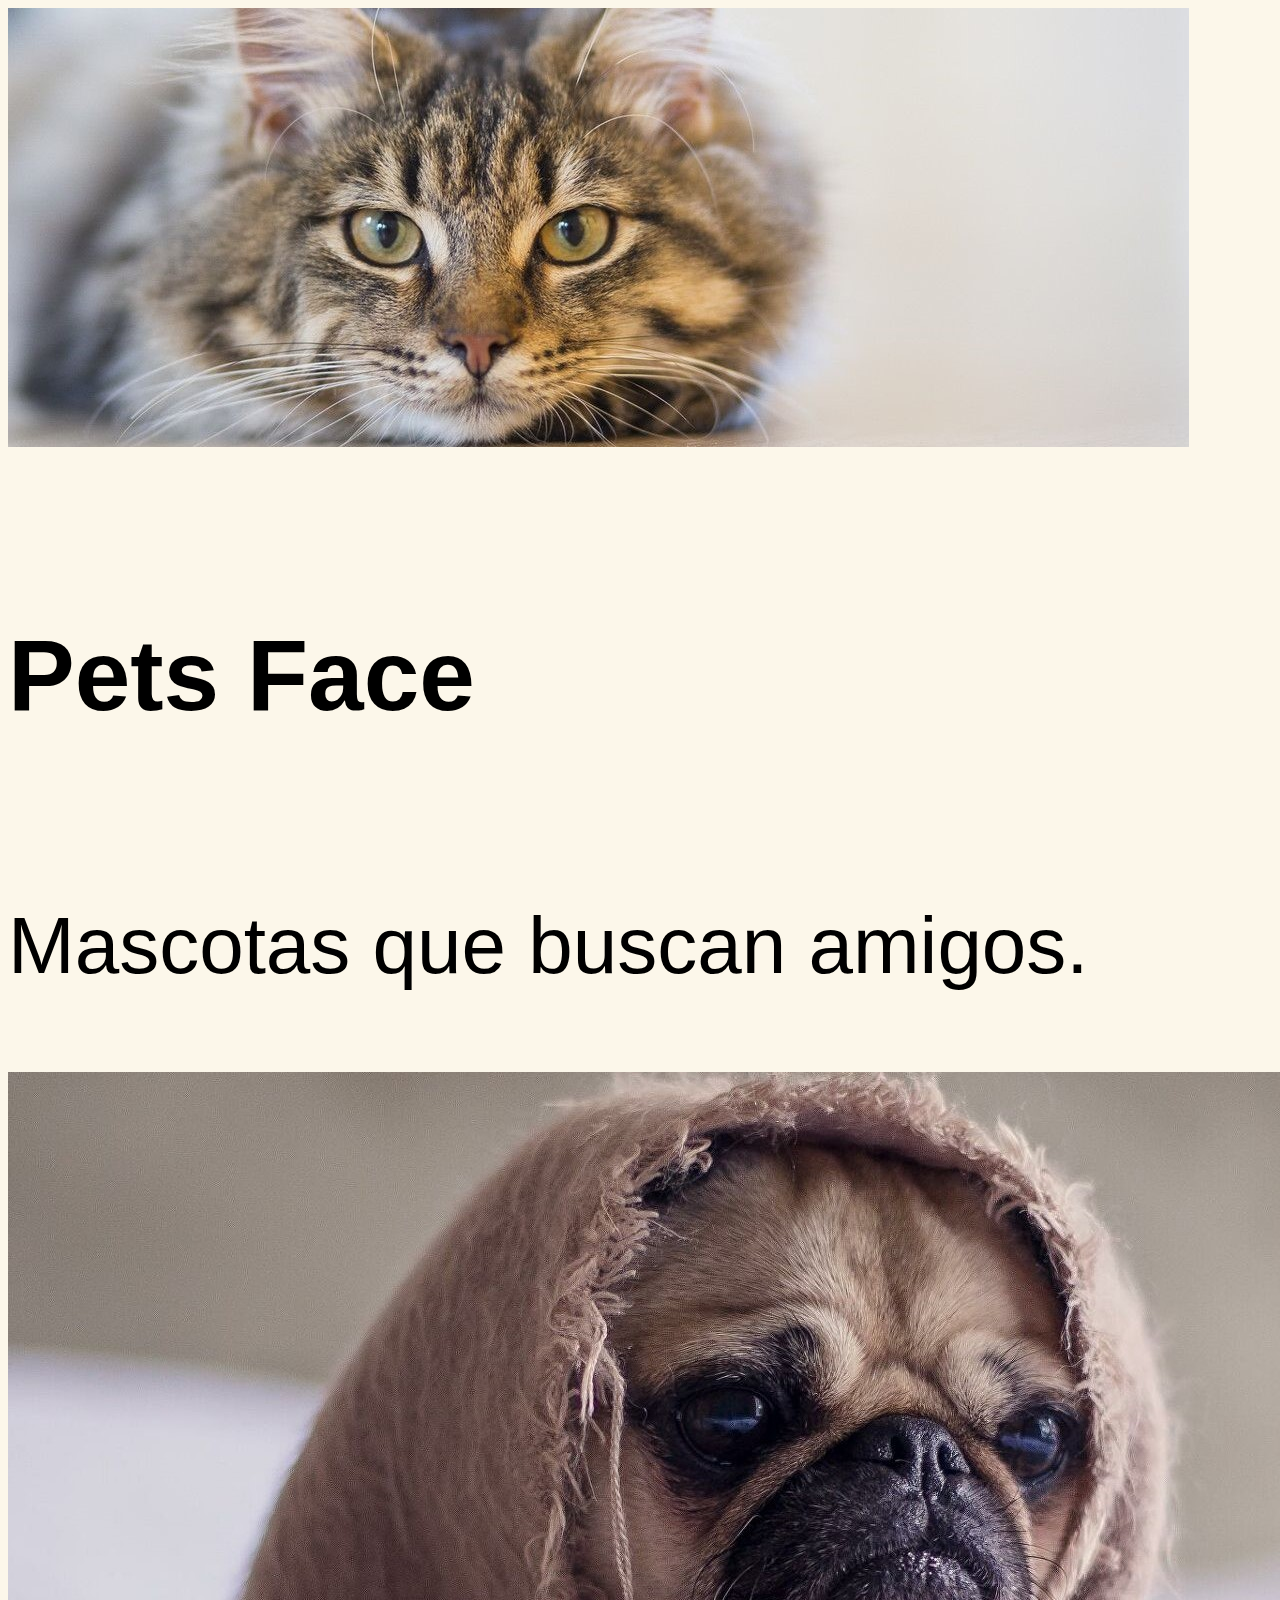
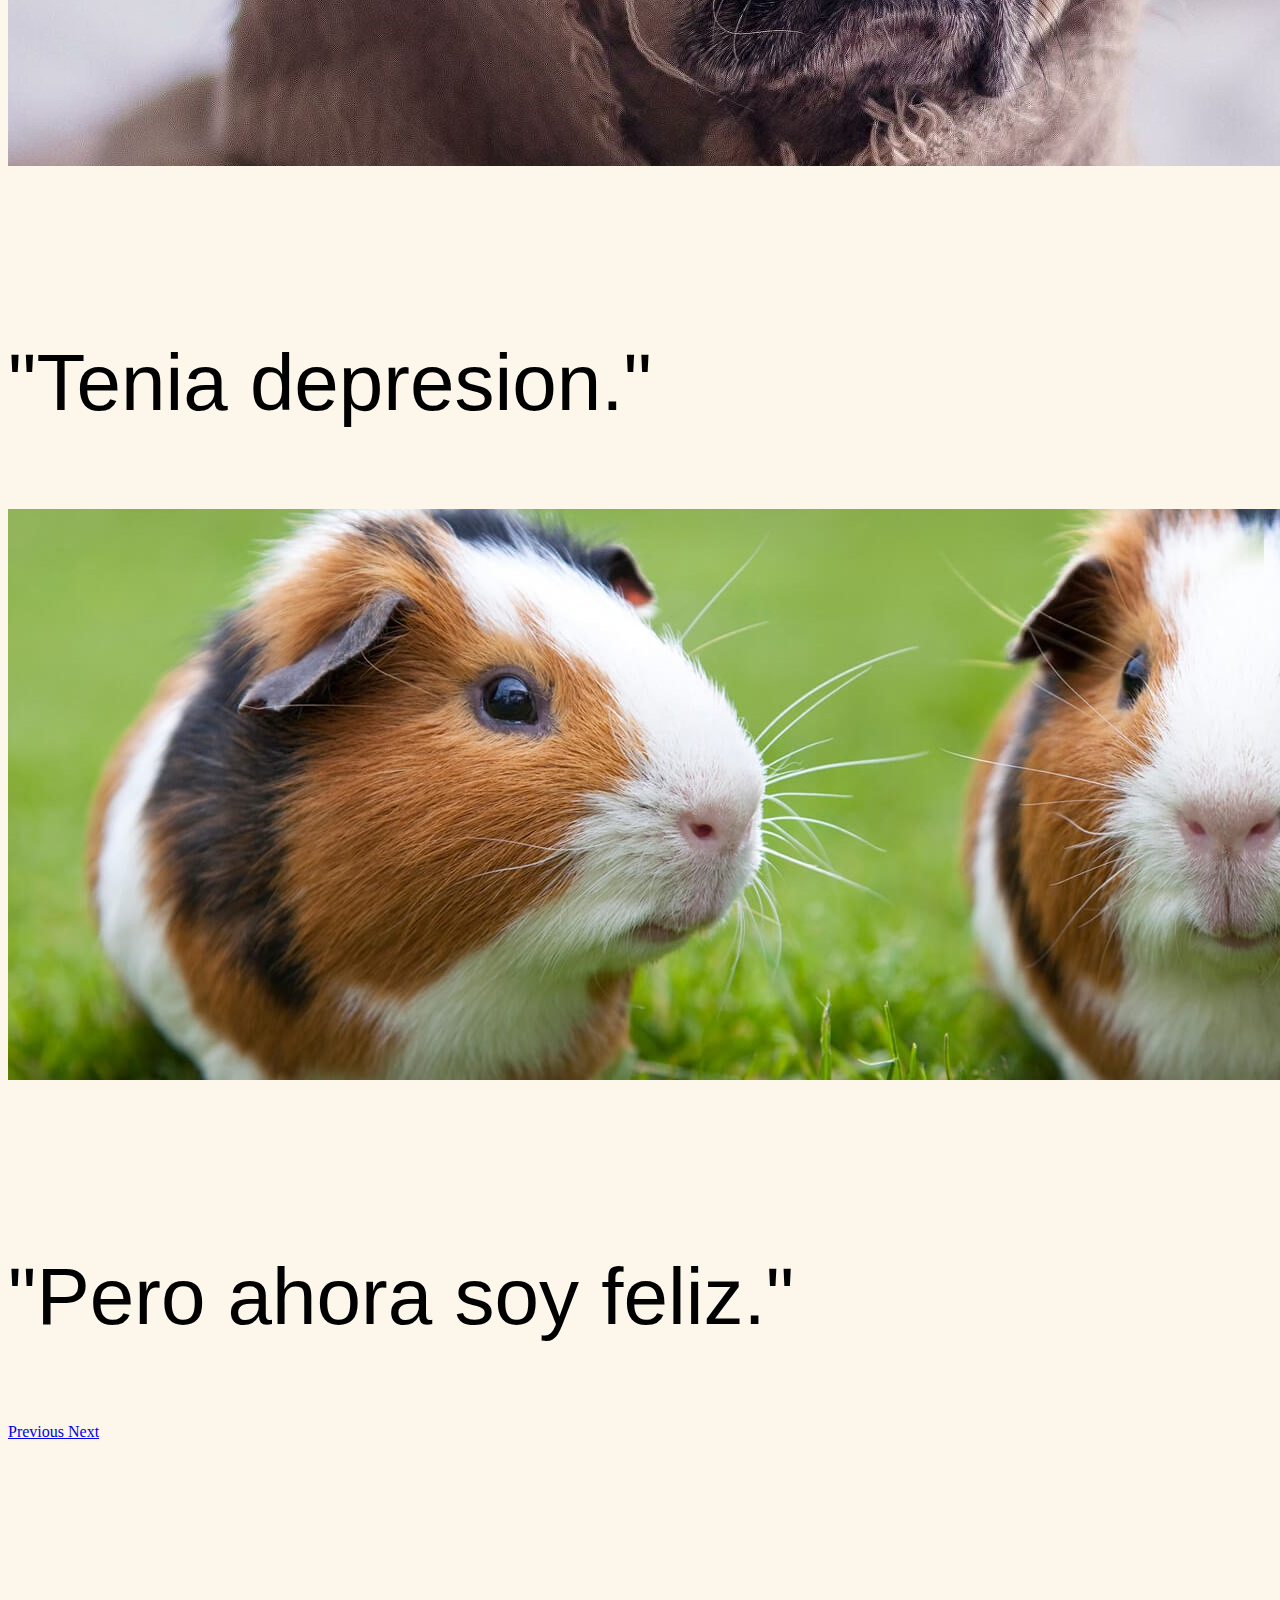
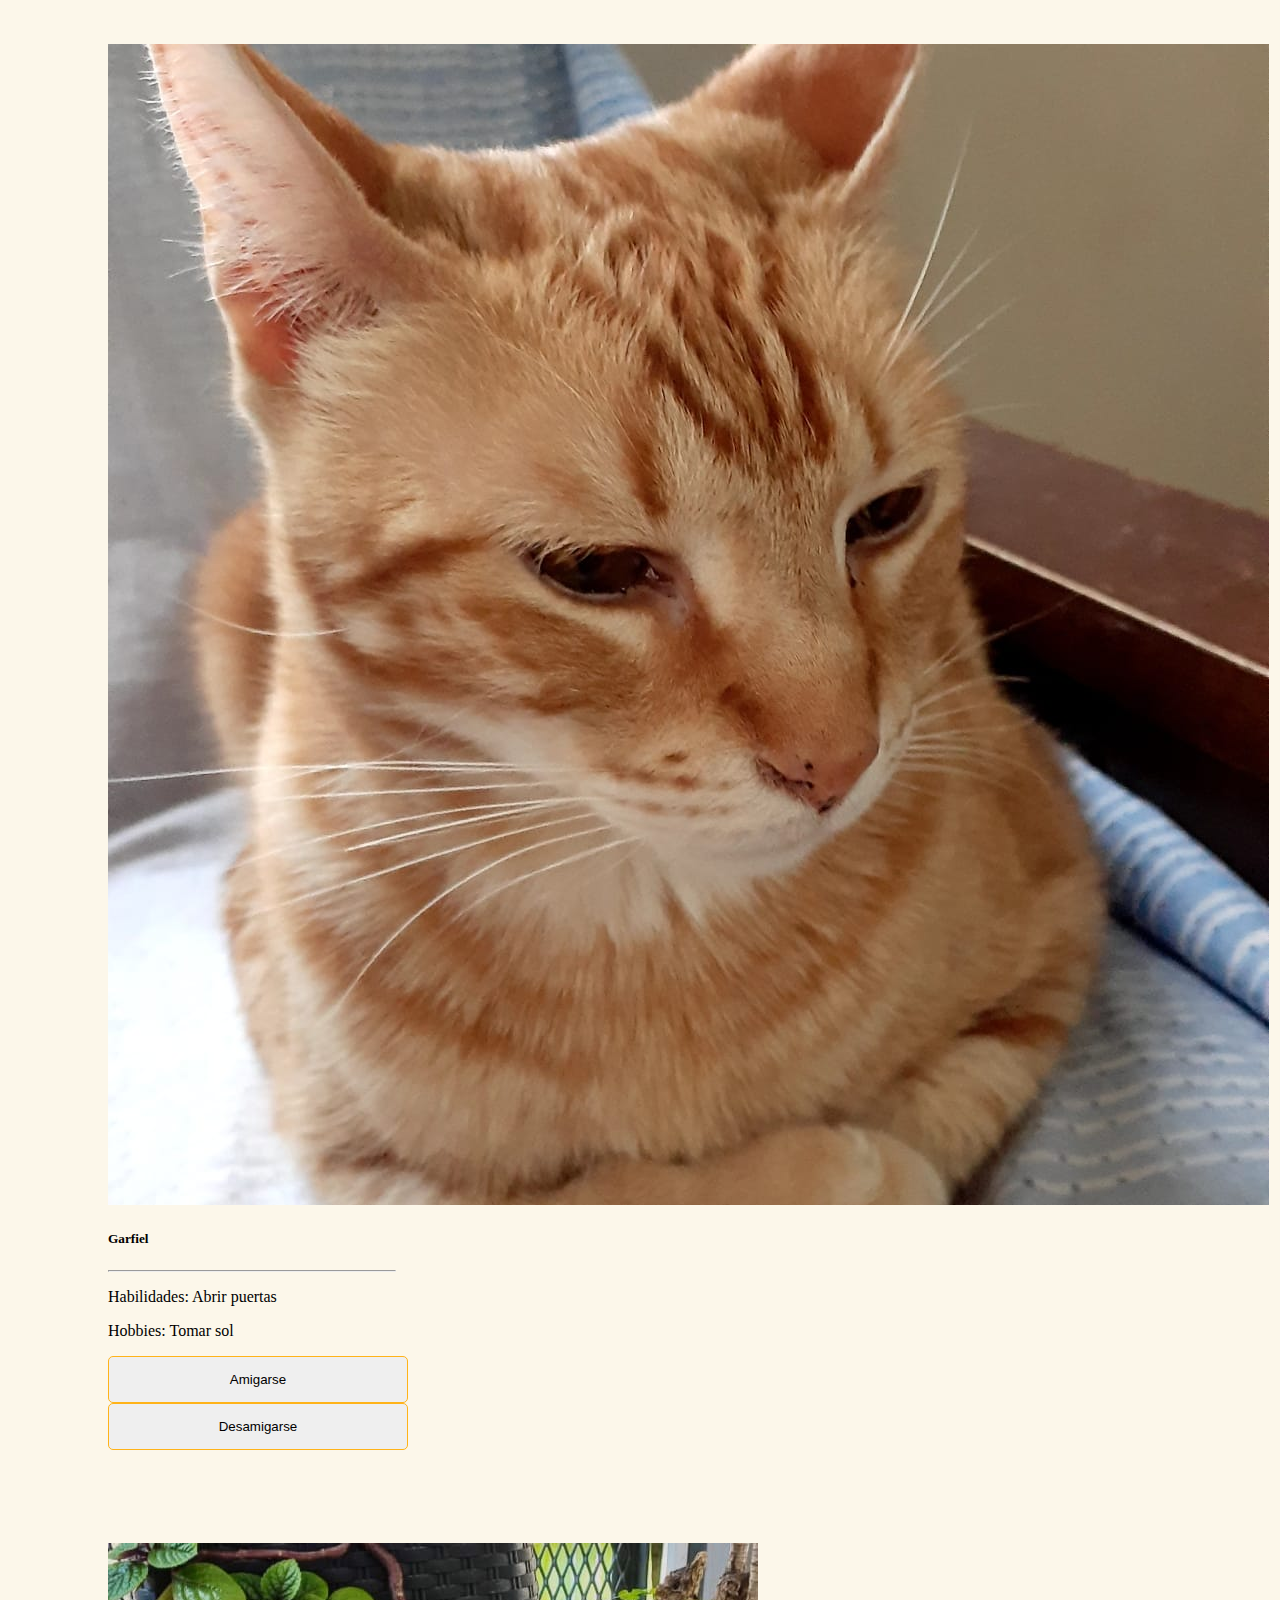
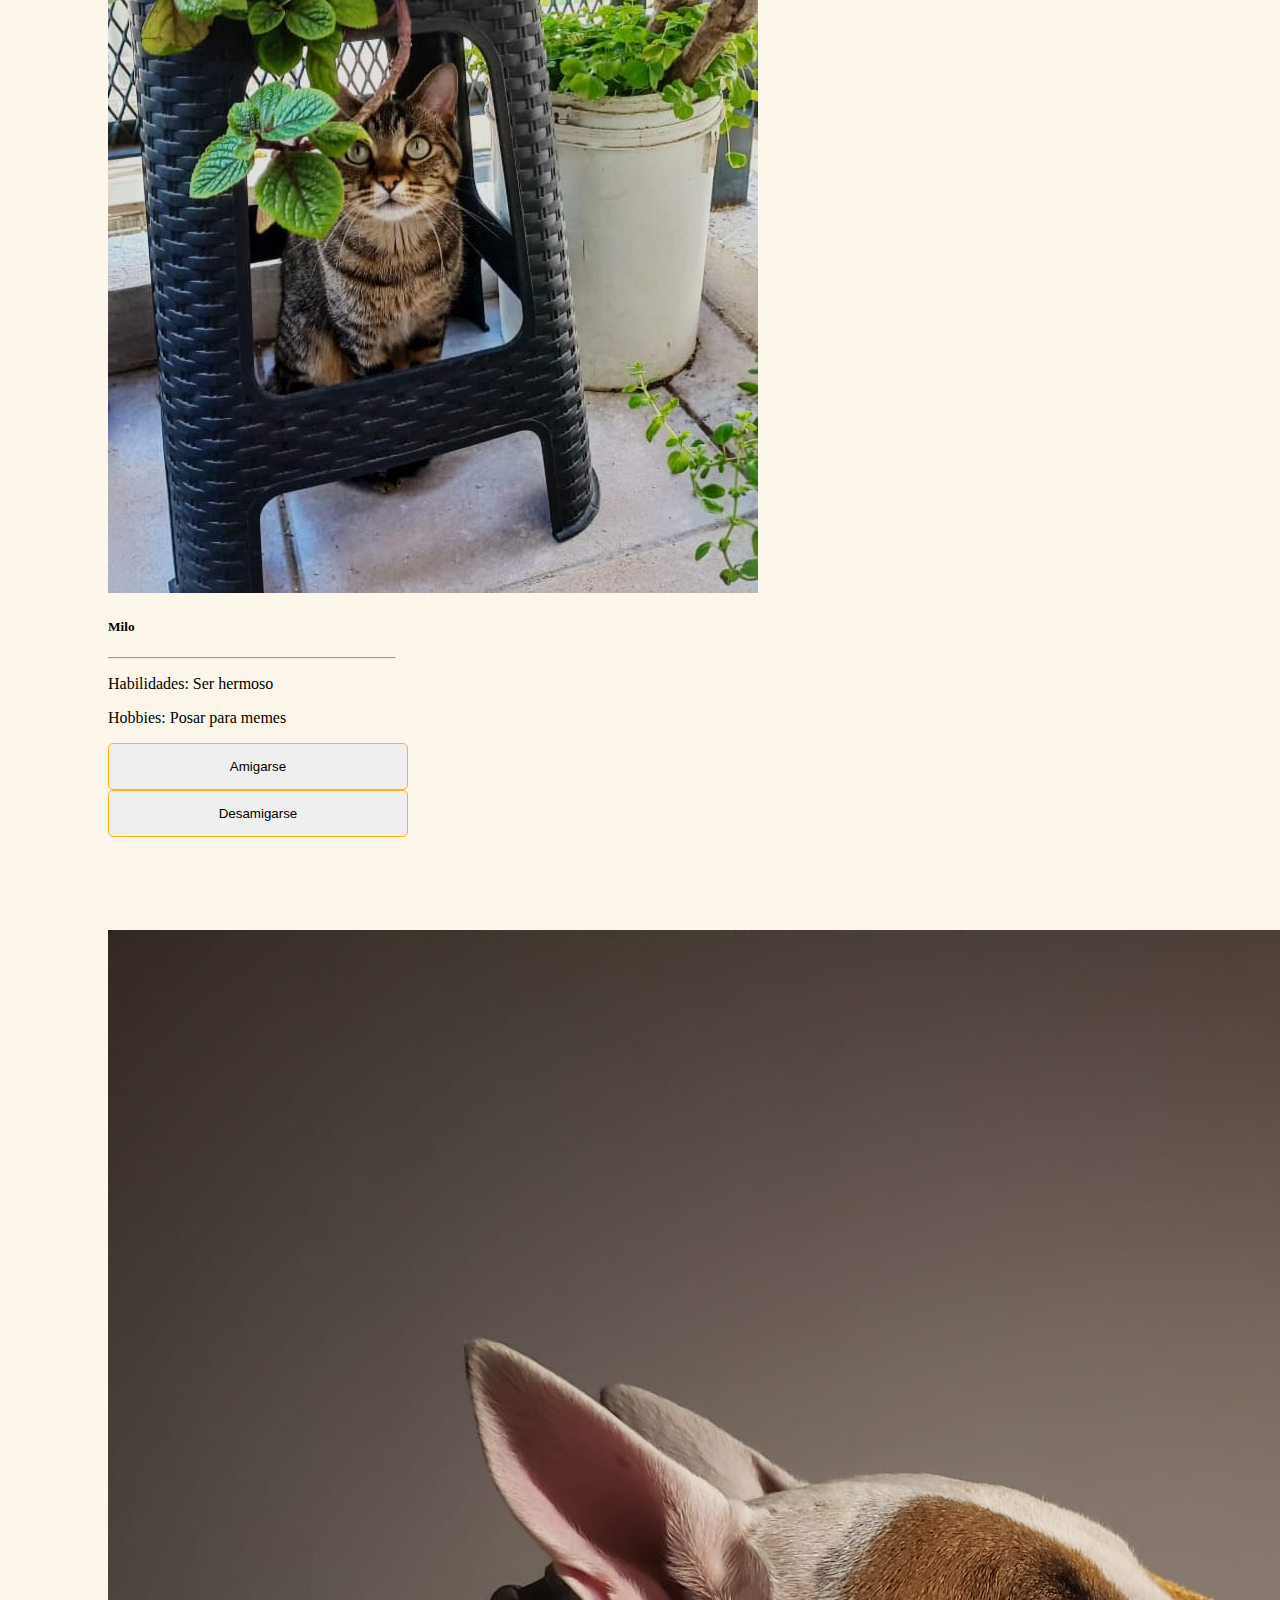
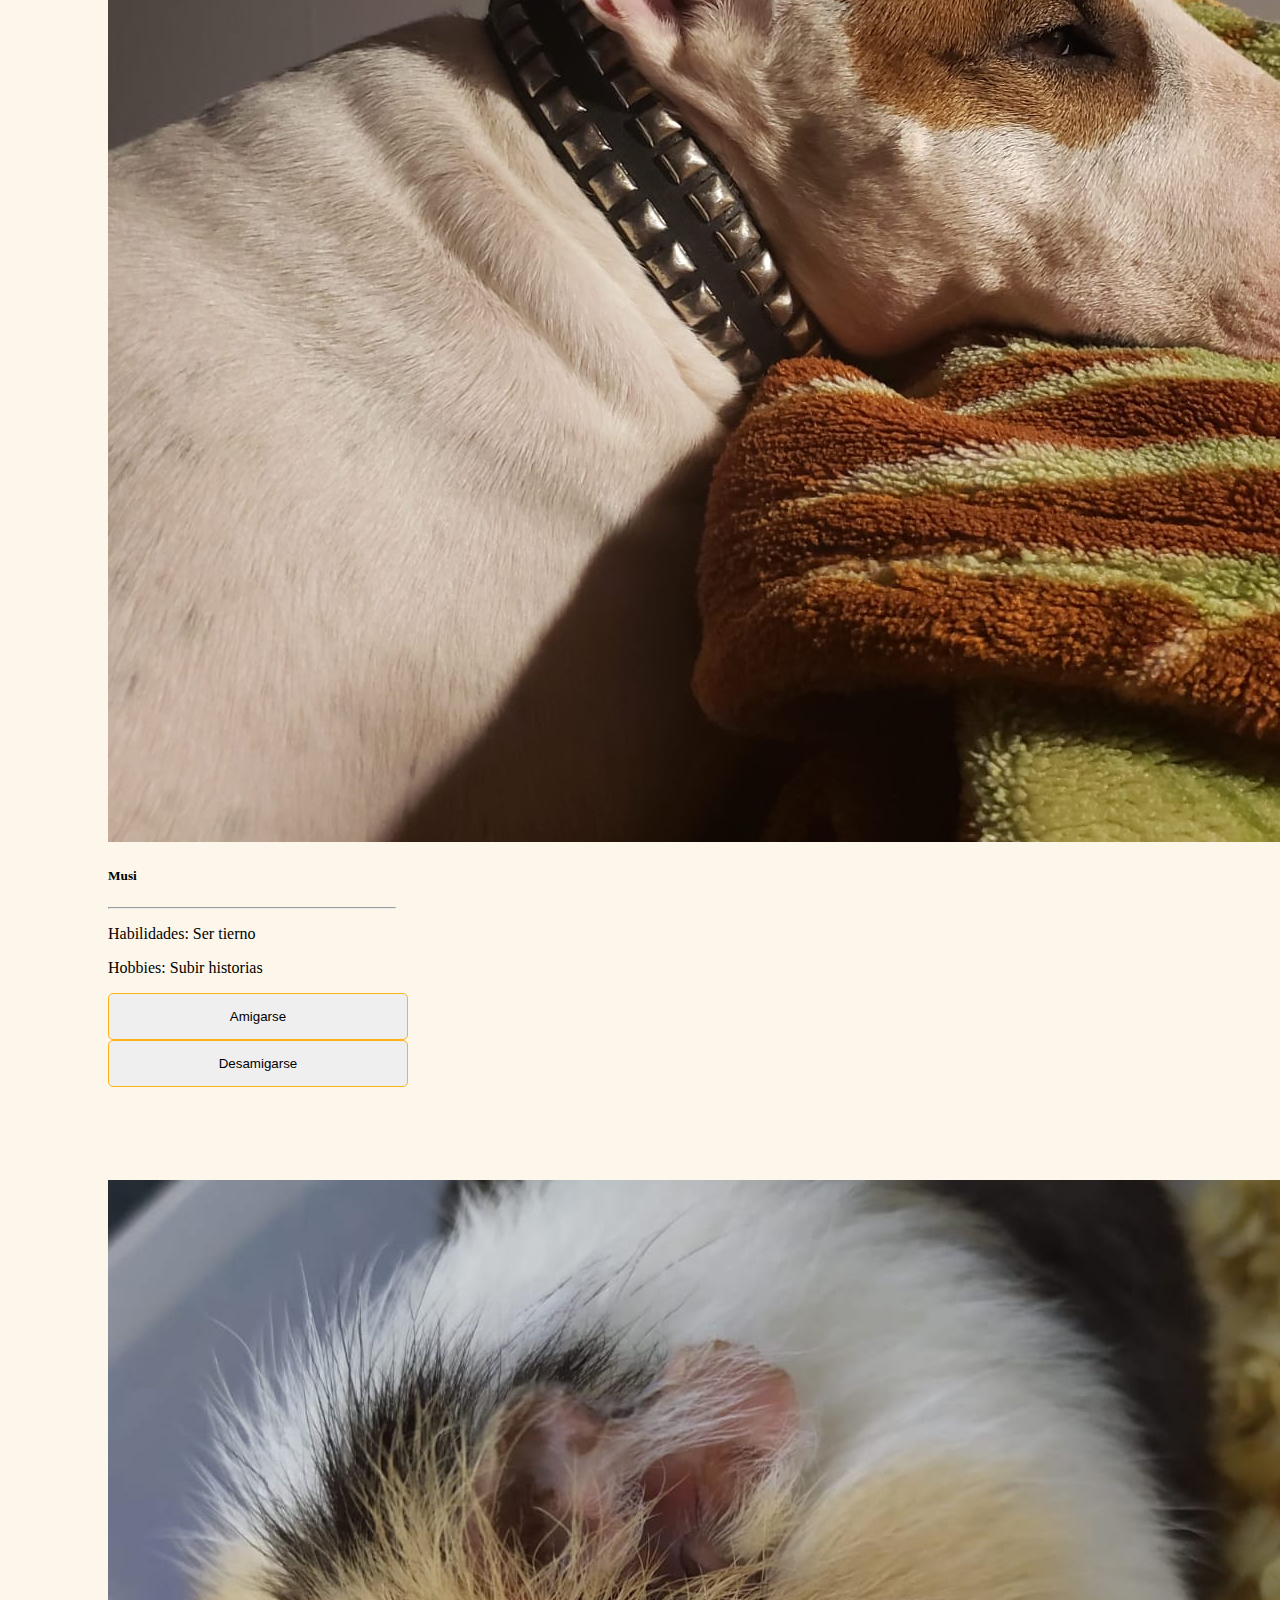
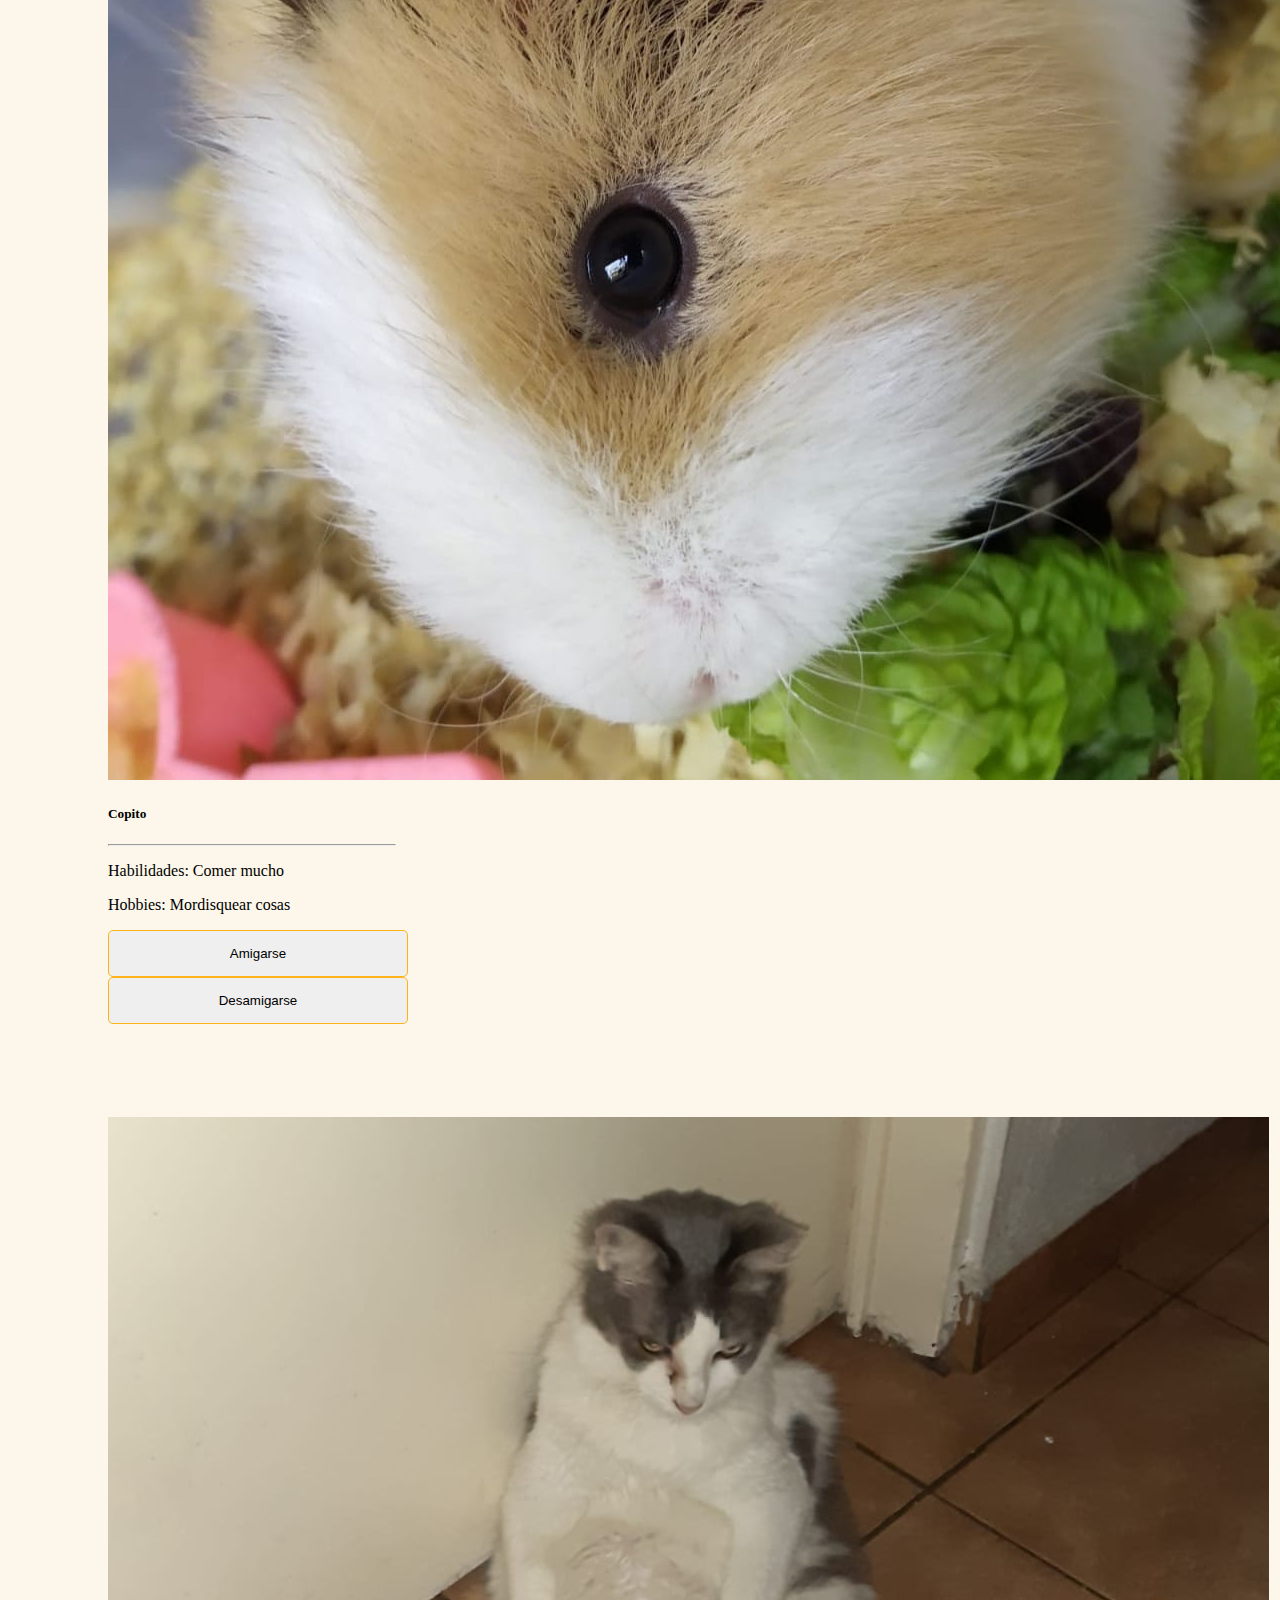
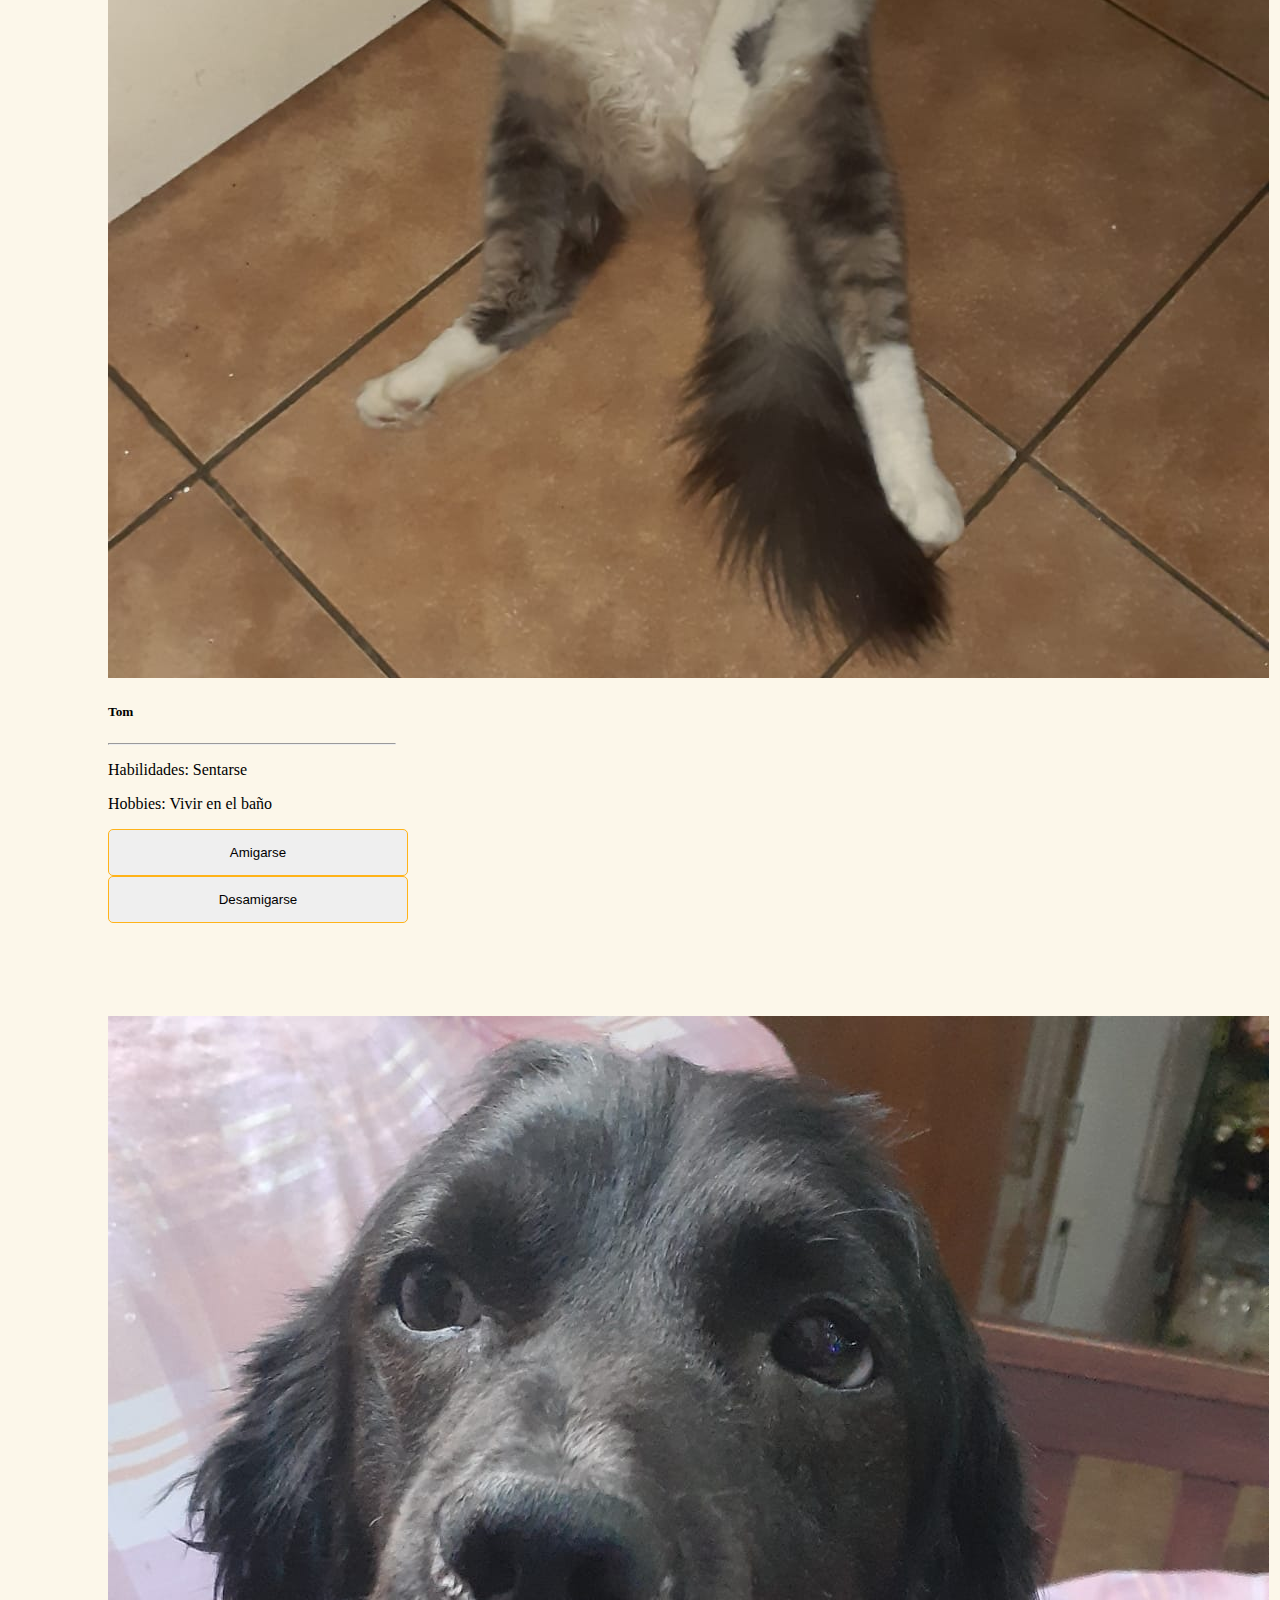
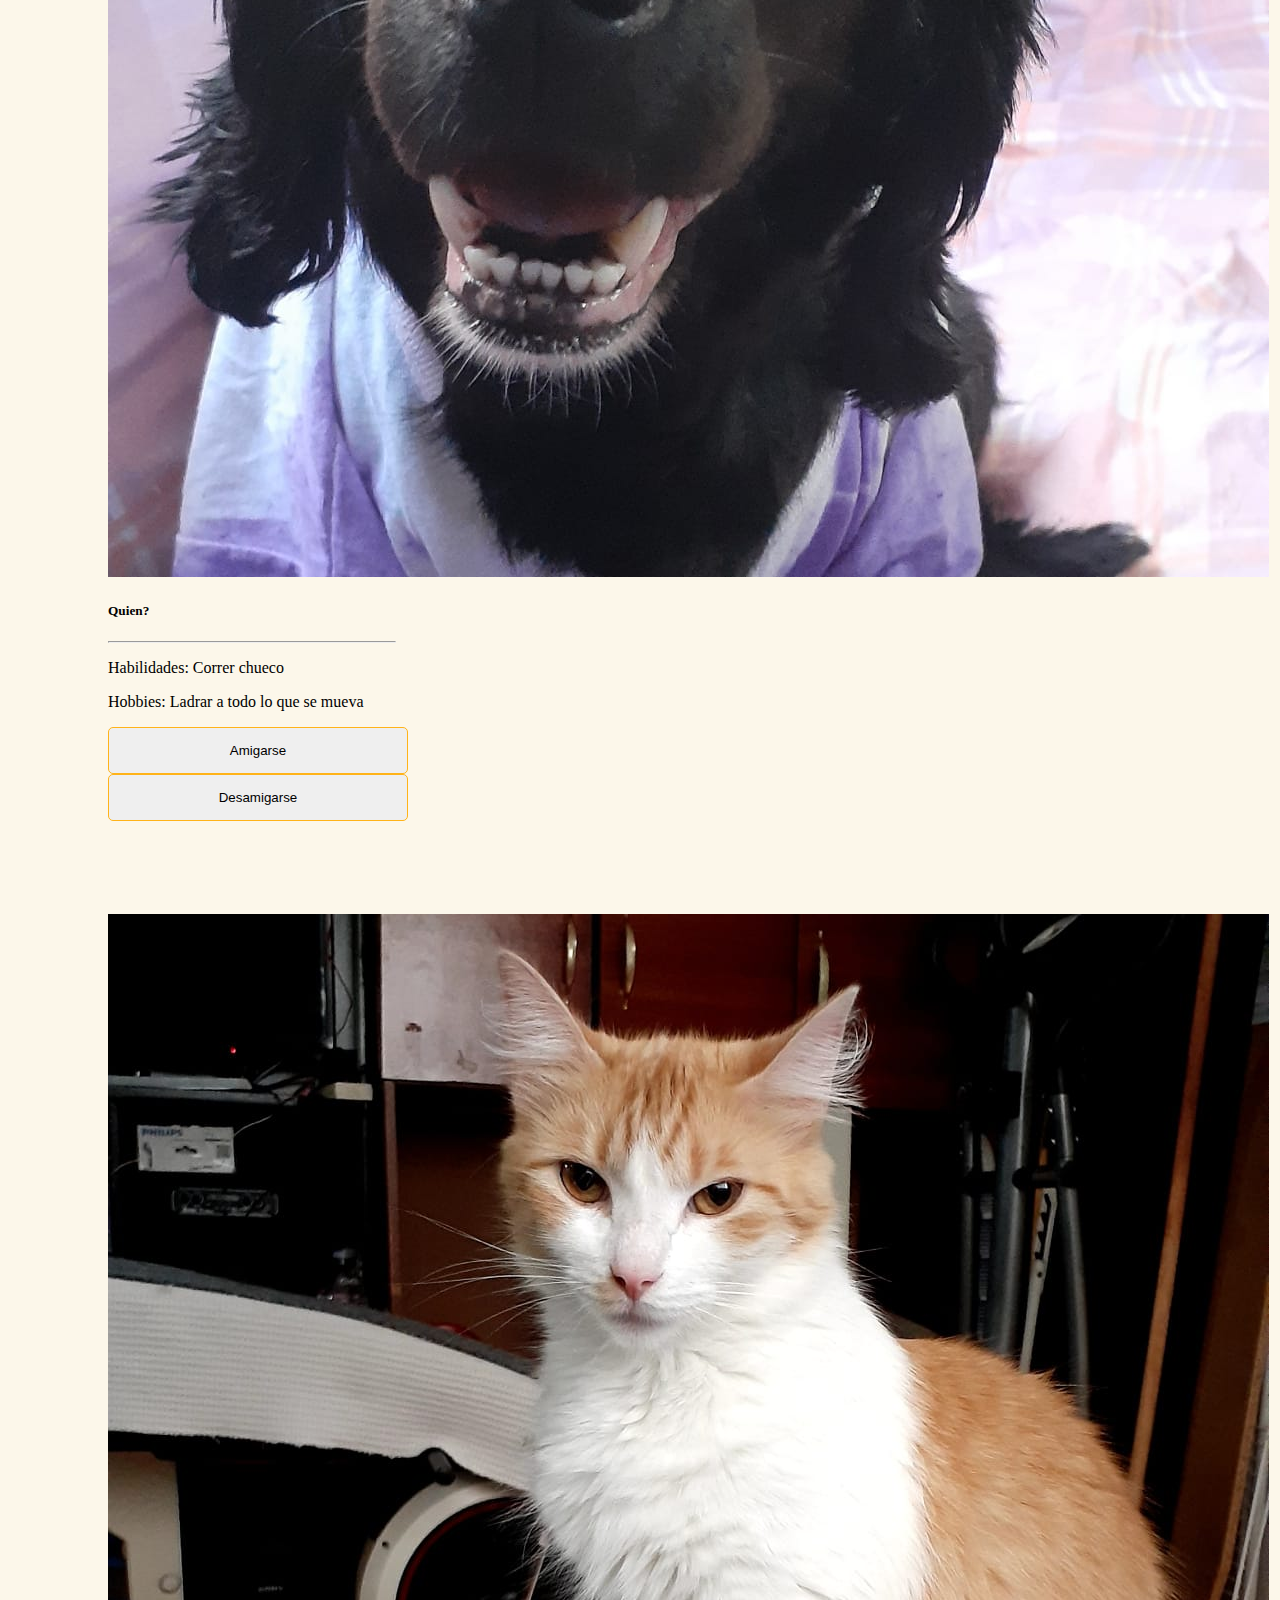
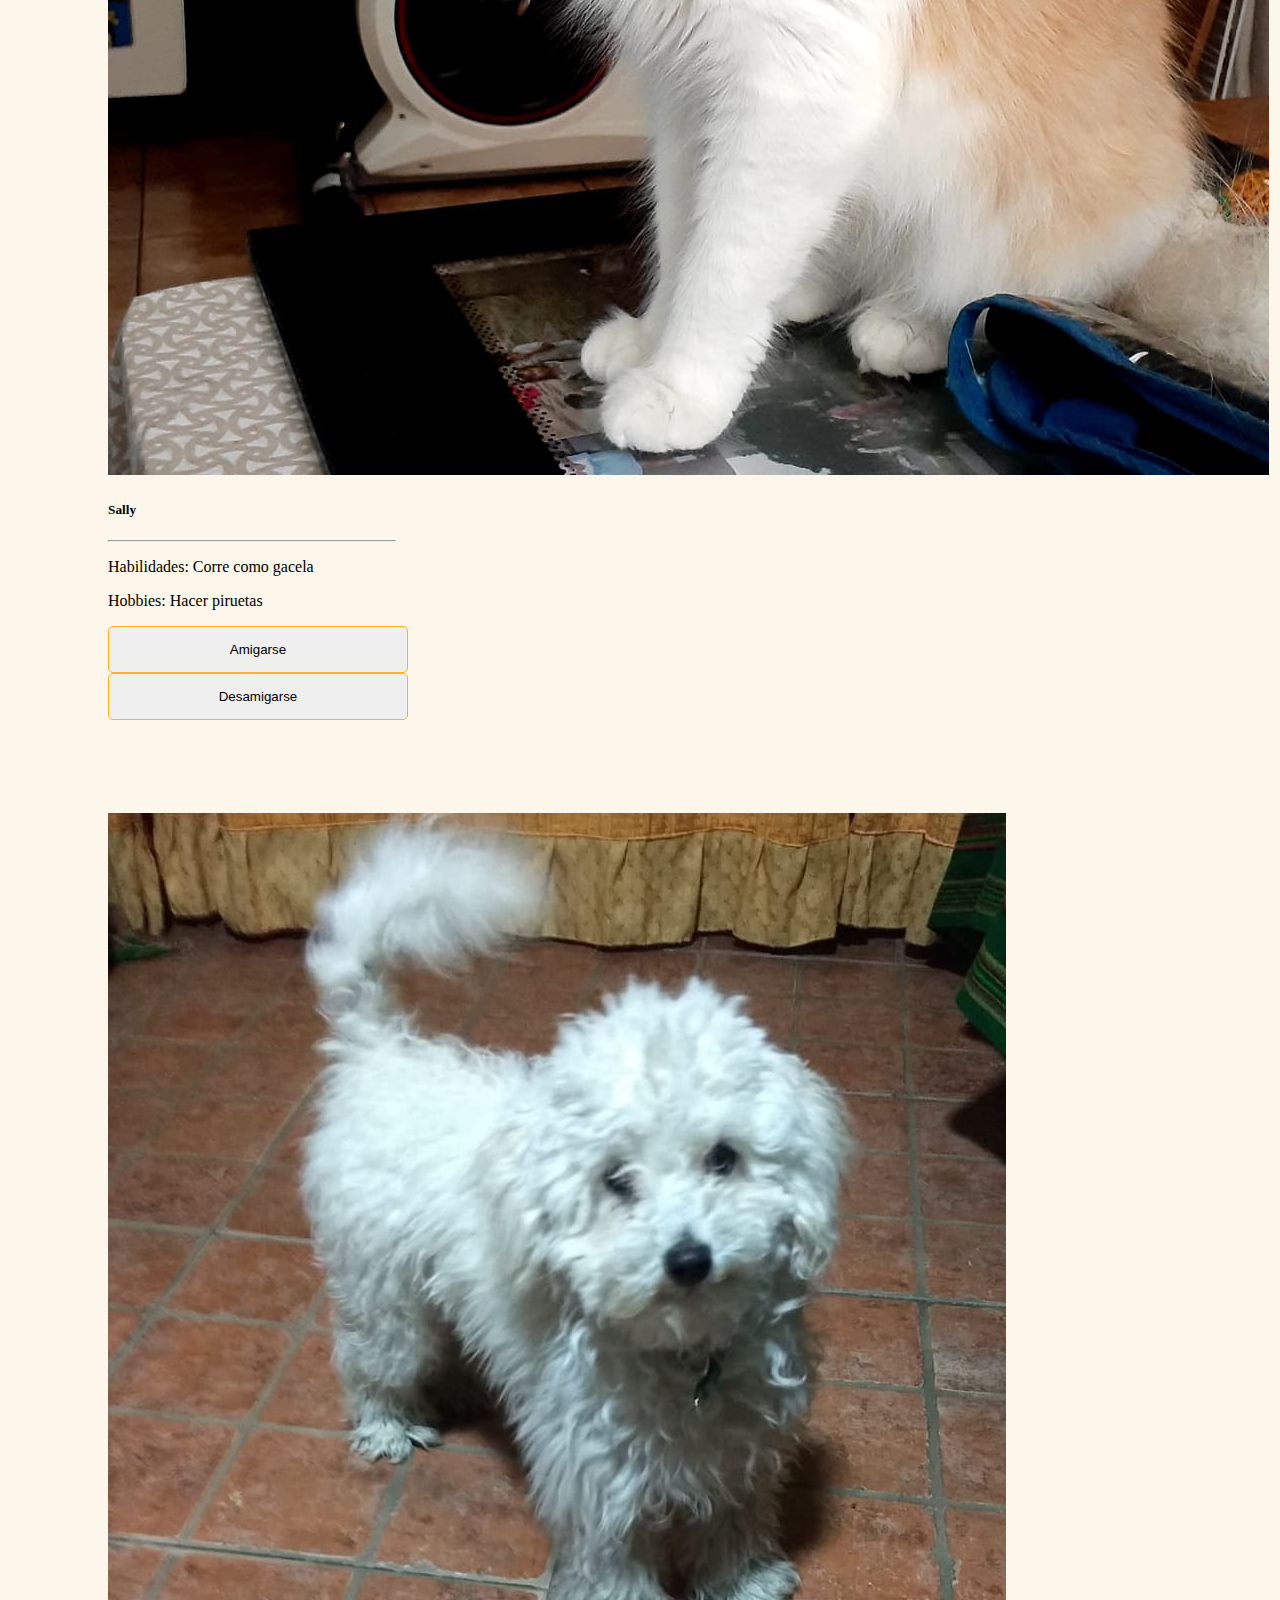
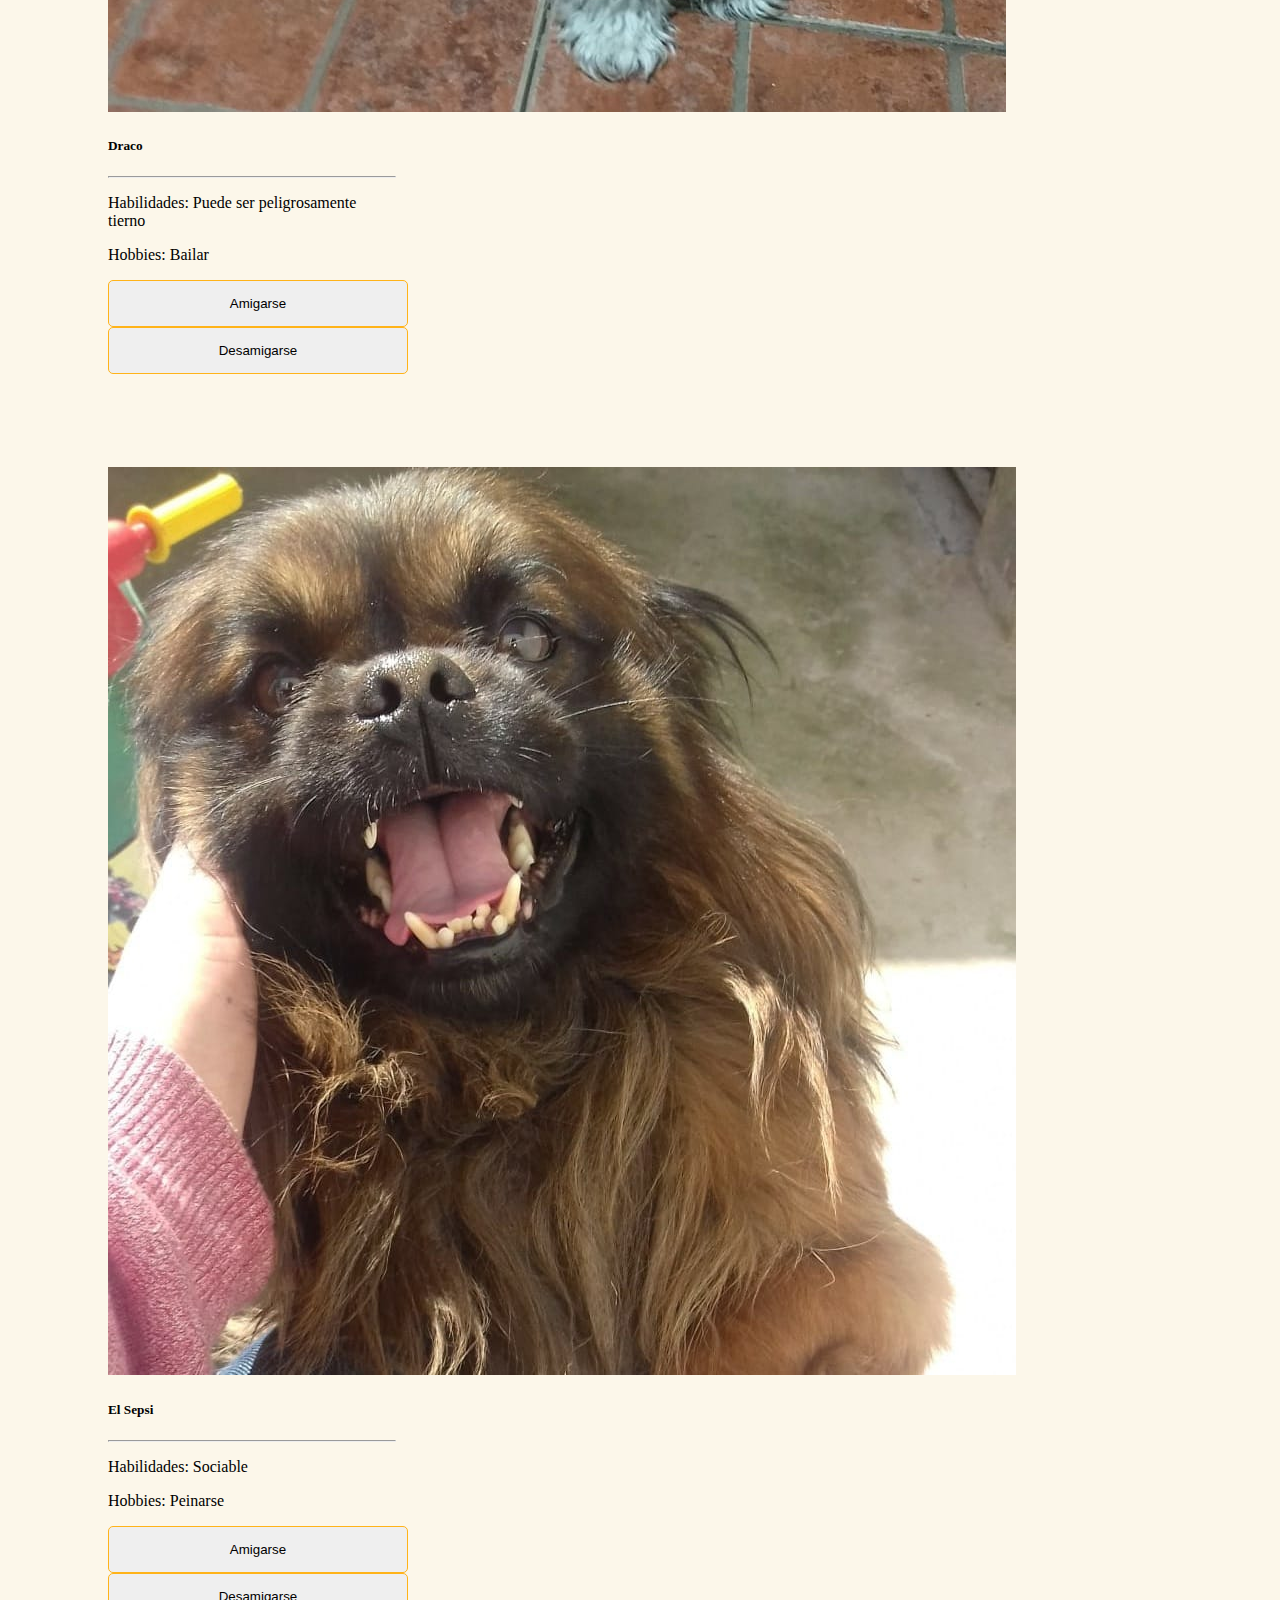
==== index.html @ 6ad955de "first commit" ====
<!DOCTYPE html>
<html>

<head>
  <meta charset="utf-8">
  <meta name="viewport" content="width=device-width">
  <title>PetsFace</title>
  <!-- <link rel="stylesheet" href="css\milligram.css"> -->
  <!-- Bootstrap -->
  <link rel="stylesheet" href="https://stackpath.bootstrapcdn.com/bootstrap/4.1.3/css/bootstrap.min.css" integrity="sha384-MCw98/SFnGE8fJT3GXwEOngsV7Zt27NXFoaoApmYm81iuXoPkFOJwJ8ERdknLPMO" crossorigin="anonymous">
  <!-- Stylesheets -->
	<link rel="stylesheet" href="./css/estilos.css">
  <!-- Font Awesome -->
  <link rel="stylesheet" href="https://use.fontawesome.com/releases/v5.15.3/css/all.css" integrity="sha384-SZXxX4whJ79/gErwcOYf+zWLeJdY/qpuqC4cAa9rOGUstPomtqpuNWT9wdPEn2fk" crossorigin="anonymous">  
</head>

<body>
  
  <header>
    <!-- NAVBAR  -->


  <!-- SLIDE DE FOTOS -->
</div>
<!-- carousel foto 1 -->
    <div id="carouselExampleControls" class="carousel slide" data-ride="carousel">
  <div class="carousel-inner">
    <div class="carousel-item active">
      <img class="d-block w-100" src="./imgs/gato_banner1.jpg" alt="First slide">
      <div class="carousel-caption d-none d-md-block">
        <h5 id="titulo-pagina">Pets Face</h5>
        <p class="banner">Mascotas que buscan amigos.</p>
      </div>
    </div>
    <!-- carousel foto 2 -->
    <div class="carousel-item">
      <img class="d-block w-100" src="./imgs/perro_banner1.jpg" alt="Second slide">
      <div class="carousel-caption d-none d-md-block">
        <h5 id="titulo-pagina"></h5>
        <p class="banner">"Tenia depresion."</p>
      </div>
    </div>
    <!-- carousel foto 3 -->
    <div class="carousel-item">
      <img class="d-block w-100" src="./imgs/cobayo_banner1.jpg" alt="Third slide">
      <div class="carousel-caption d-none d-md-block">
        <h5 id="titulo-pagina"></h5>
        <p class="banner">"Pero ahora soy feliz."</p>
      </div>
    </div>
  </div>
  <a class="carousel-control-prev" href="#carouselExampleControls" role="button" data-slide="prev">
    <span class="carousel-control-prev-icon" aria-hidden="true"></span>
    <span class="sr-only">Previous</span>
  </a>
  <a class="carousel-control-next" href="#carouselExampleControls" role="button" data-slide="next">
    <span class="carousel-control-next-icon" aria-hidden="true"></span>
    <span class="sr-only">Next</span>
  </a>
</div>
  </header>


<!-- SECCION AMIGOS -->

  <main> 
    <div class="container">
      <div id="notificacion"></div>
    </div> 
    <div class="row" id="contenidoGenerado">
    </div>
  </main>


<!-- FOOTER  -->

  <footer class="white-section" id="footer">
    <div class="container-fluid">
      <i class="social-icon fab fa-facebook-f"></i>
      <i class="social-icon fab fa-twitter"></i>
      <i class="social-icon fab fa-instagram"></i>
      <i class="social-icon fas fa-envelope"></i>
      <p>PetsFace by Flor, Alicia, Jannet, Mara, Romina, Flor V. y Johana</p> <hr>
      <p>Todos los derechos reservados</p>
    </div>
  </footer>


  <!-- SCRIPTS JS -->
	<script src="js\jquery-3.5.1.js"></script> -->
	<script src="https://code.jquery.com/jquery-3.3.1.slim.min.js" integrity="sha384-q8i/X+965DzO0rT7abK41JStQIAqVgRVzpbzo5smXKp4YfRvH+8abtTE1Pi6jizo" crossorigin="anonymous"></script>
	<script src="https://cdnjs.cloudflare.com/ajax/libs/popper.js/1.14.3/umd/popper.min.js" integrity="sha384-ZMP7rVo3mIykV+2+9J3UJ46jBk0WLaUAdn689aCwoqbBJiSnjAK/l8WvCWPIPm49" crossorigin="anonymous"></script>
	<script src="https://stackpath.bootstrapcdn.com/bootstrap/4.1.3/js/bootstrap.min.js" integrity="sha384-ChfqqxuZUCnJSK3+MXmPNIyE6ZbWh2IMqE241rYiqJxyMiZ6OW/JmZQ5stwEULTy" crossorigin="anonymous"></script>
	<script src="js\data.js"></script>
	<script src="js\main.js"></script>
  
</body>

</html>
---- css/estilos.css ----
/* NUESTROS ESTILOS */
body {
	background-color: #f8edd177 ;
}

/* seccion navbar */



/* seccion carousel */

.carousel {
	margin-bottom: 100px;
}

.carousel-caption .banner {
	font-family: "Dosis", sans-serif;
	font-size: 80px;
	word-spacing: 500%;
}

.carousel-caption #titulo-pagina {
	font-family: "Anton", sans-serif;
	font-weight: 200px;
	font-size: 100px;
	word-spacing: 500%;
}


/* seccion main */
main {
	padding-top: 50px;
}

main>#contenidoGenerado {
	padding-left: 100px;
	padding-right: 100px;
	justify-content: center;
}

main .card-deck {
	padding-bottom: 40px;
}

main .card-deck {
	margin: 5% 0%;
}

main .card-deck .div-boton-comprar {
	padding-left: 50%;
}

main .card-deck .rating {
	padding-left: 0%;
}

@media (max-width: 700px) {
	.card-body {
		padding: 0 1rem 1rem 1rem;
	}

	.card-top {
		padding: 0.7rem 1rem;
	}

	#titulo-pagina {
		display: inline;
		font-family: "Anton", sans-serif;
		font-weight: 50px;
		font-size: 30px;
		word-spacing: 500%;
	}

	.banner {
		font-family: "Dosis", sans-serif;
		font-size: 30px;
		word-spacing: 500%;
	}
}



/* seccion footer */

#footer {
  text-align: center;
  padding: 100px; }
  #footer .social-icon {
    margin: 20px 10px; }
  #footer p {
    color: #8f8f8f; }

/* Fondo del ingreso */


/* Formmulario de ingreso*/
#form {
    display: flex;
    justify-content: center;
    margin: 5% auto;
    width: 500px;
    height: auto;
    background-color: #ffe194;
    padding: 35px;
    color: rgba(3, 3, 3, 0.788);
    font-family: 'Alegreya Sans', sans-serif;
    border-radius: 10px;  
	
}
input, button {
    padding: 15px;
    border-radius: 5px;
    outline: 5px;
    border: solid 1px #ffb319 ;
    width: 300px;
    
}

.btn-green{
    color: #faedf3;
    background-color:  #ffb319;
}
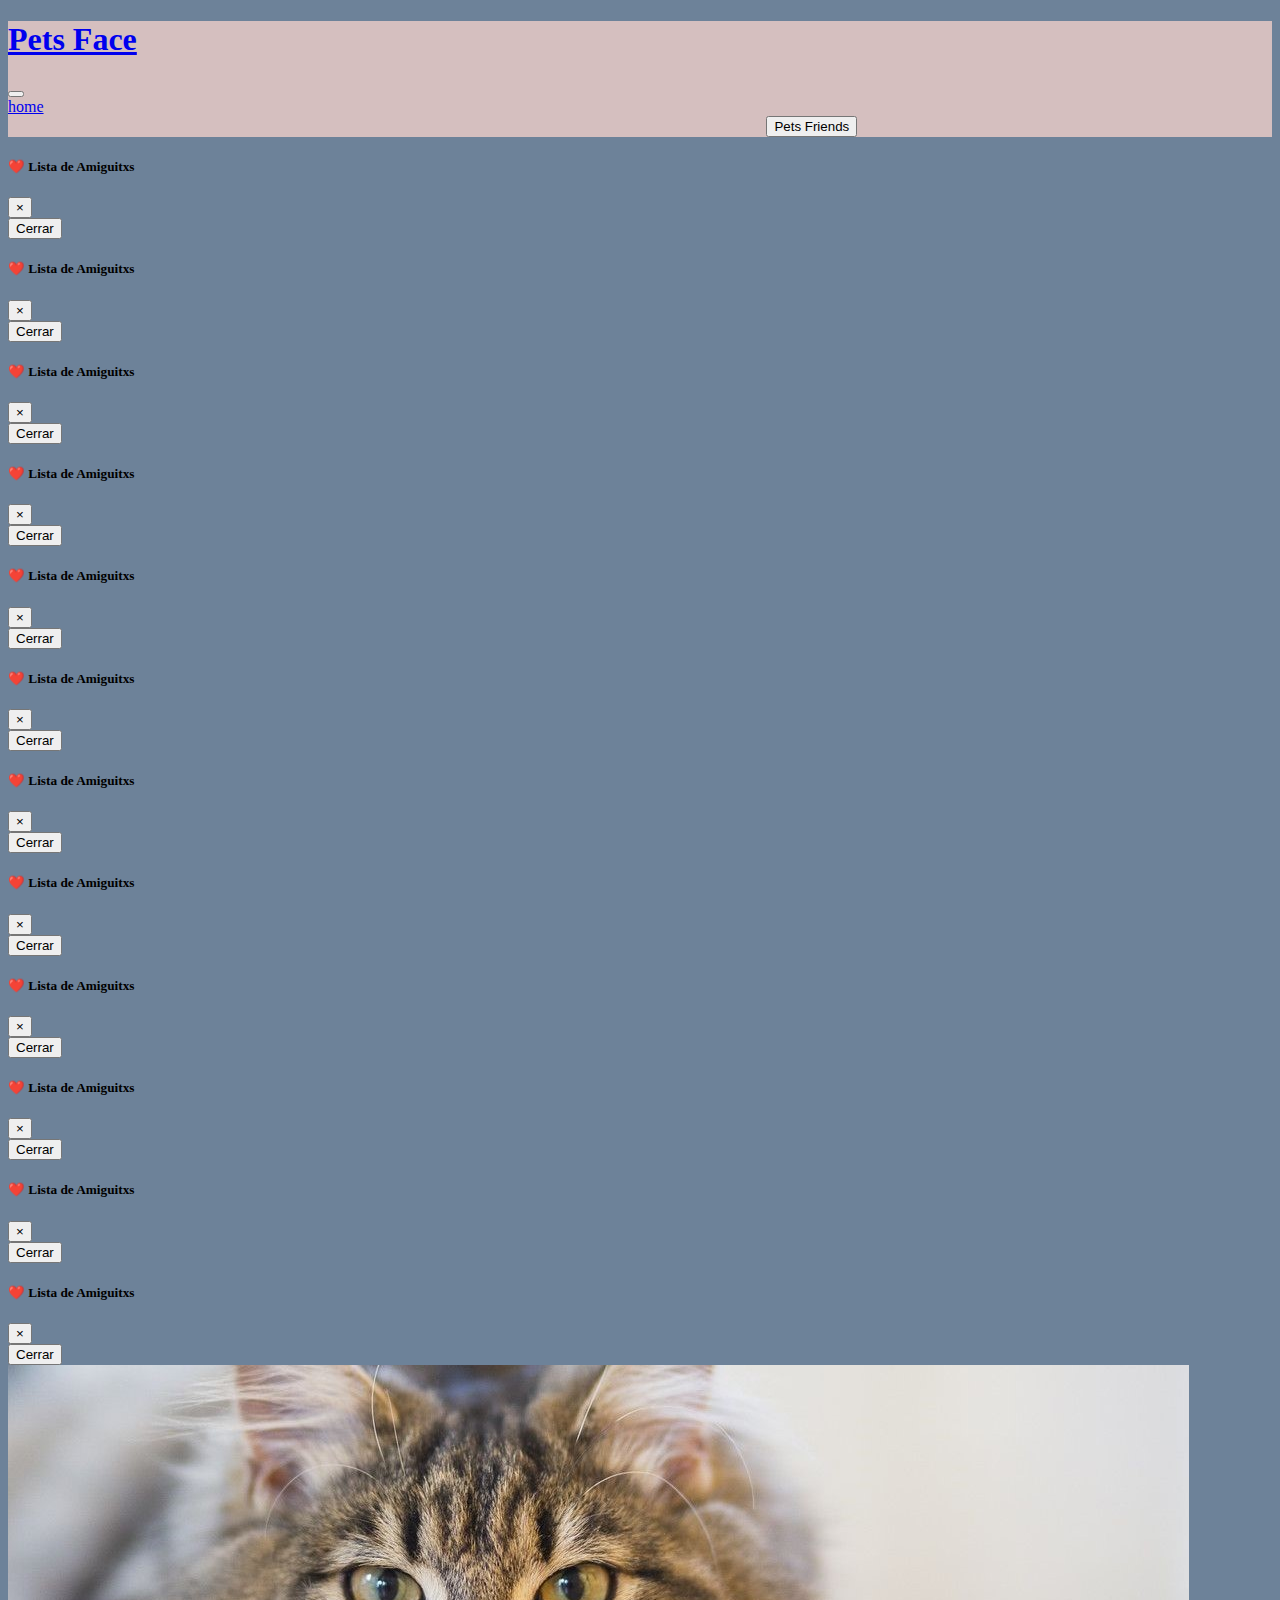
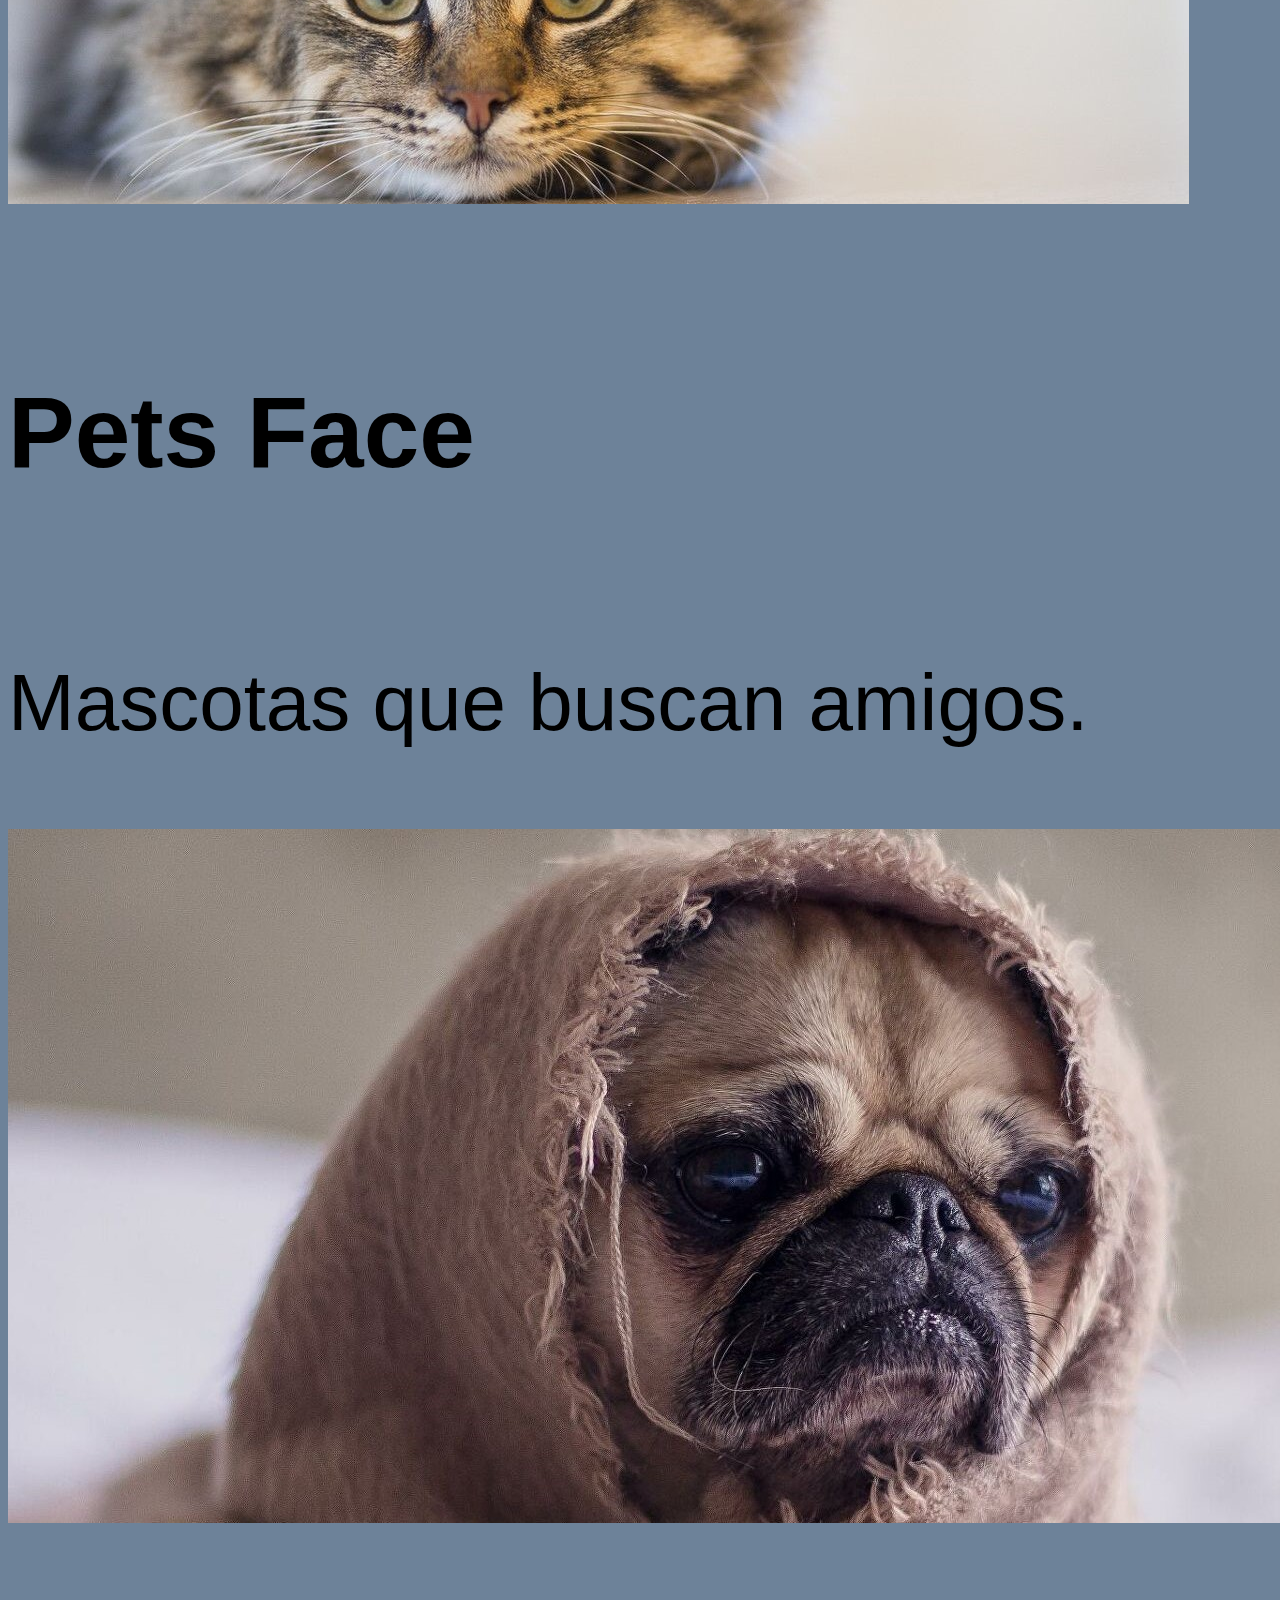
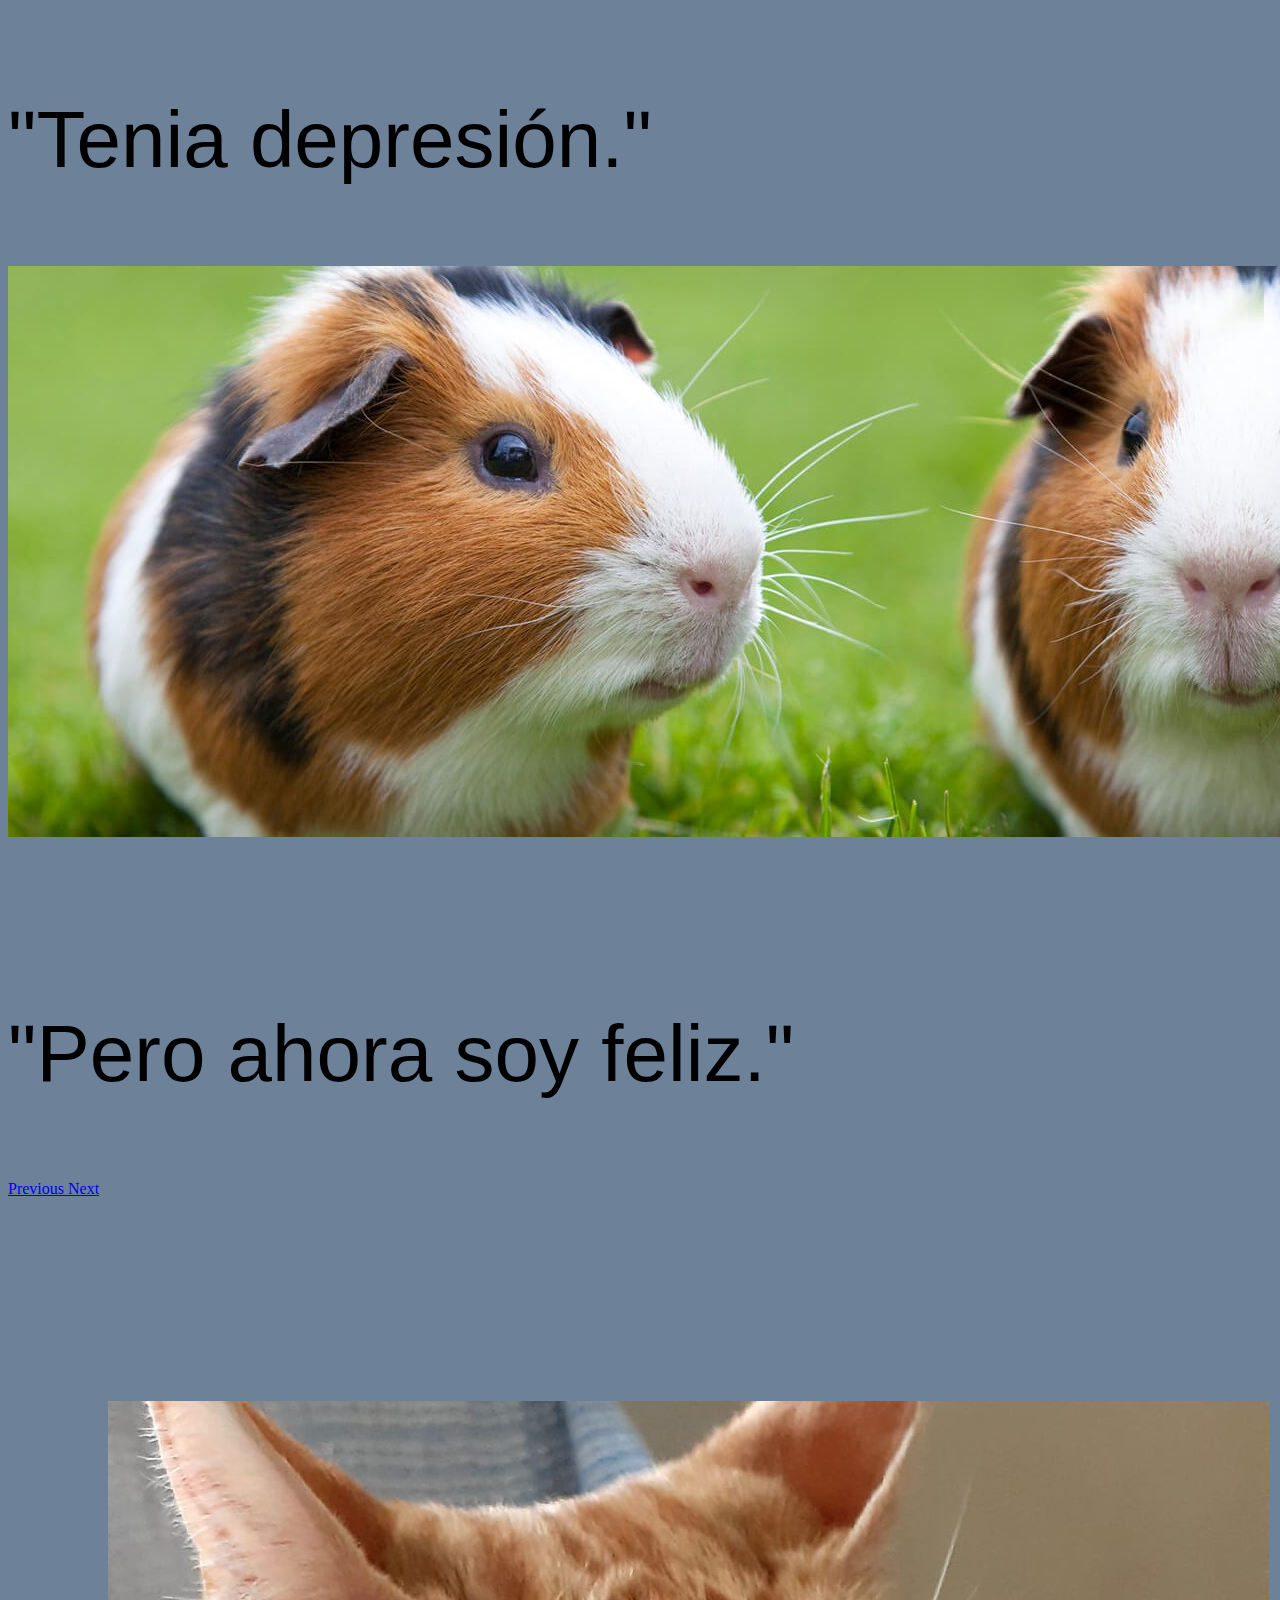
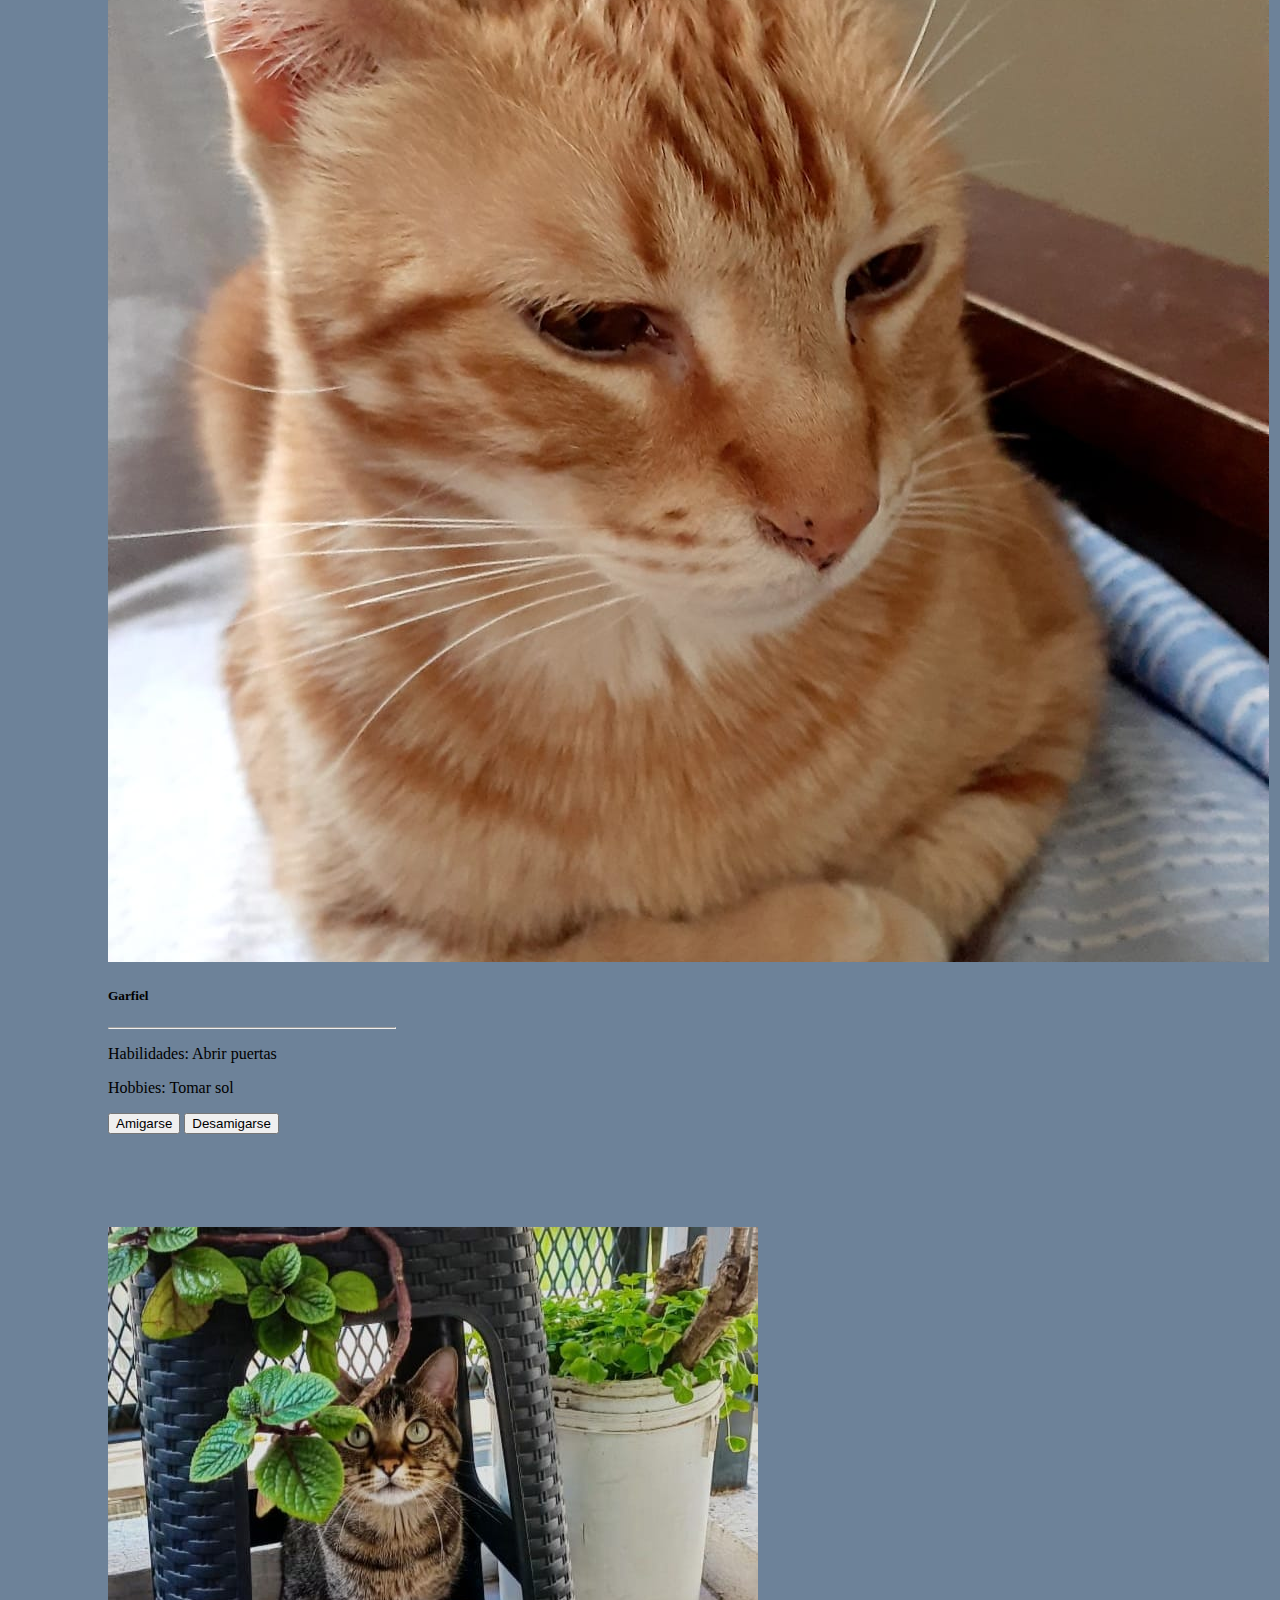
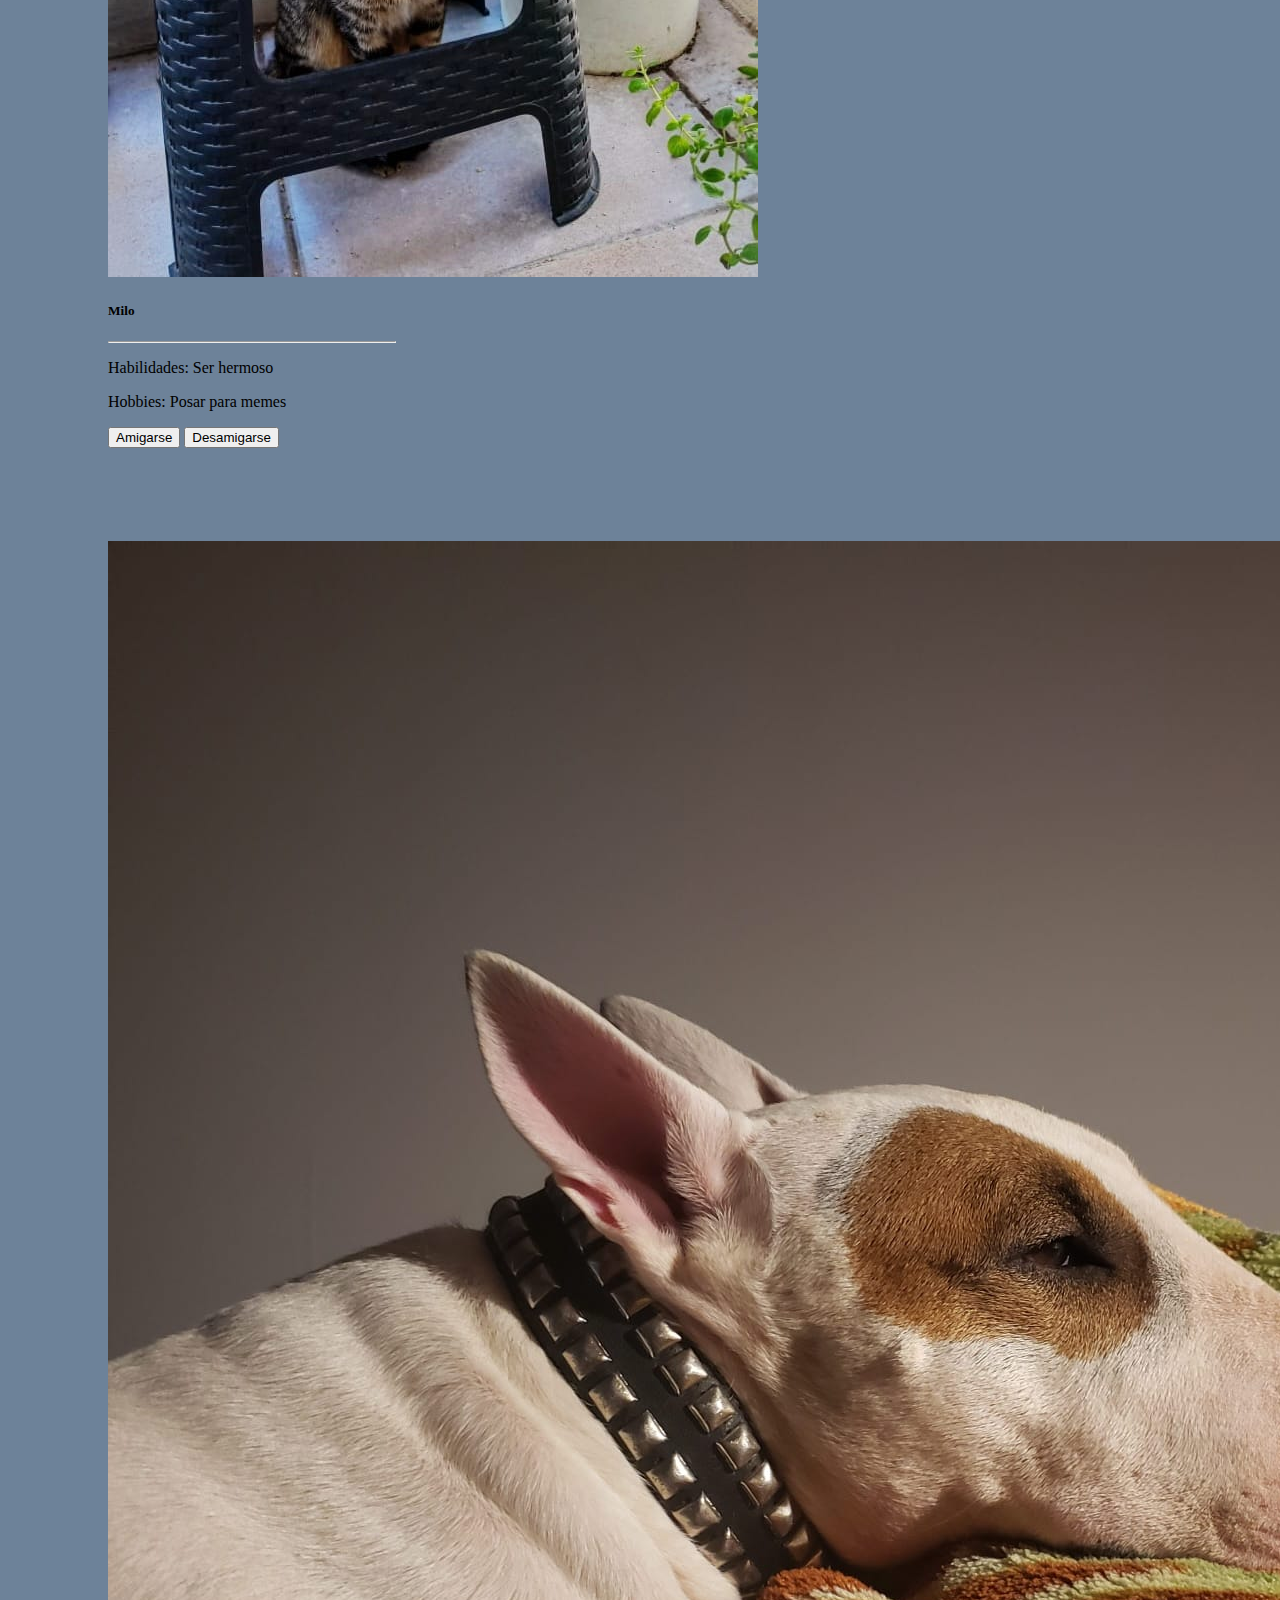
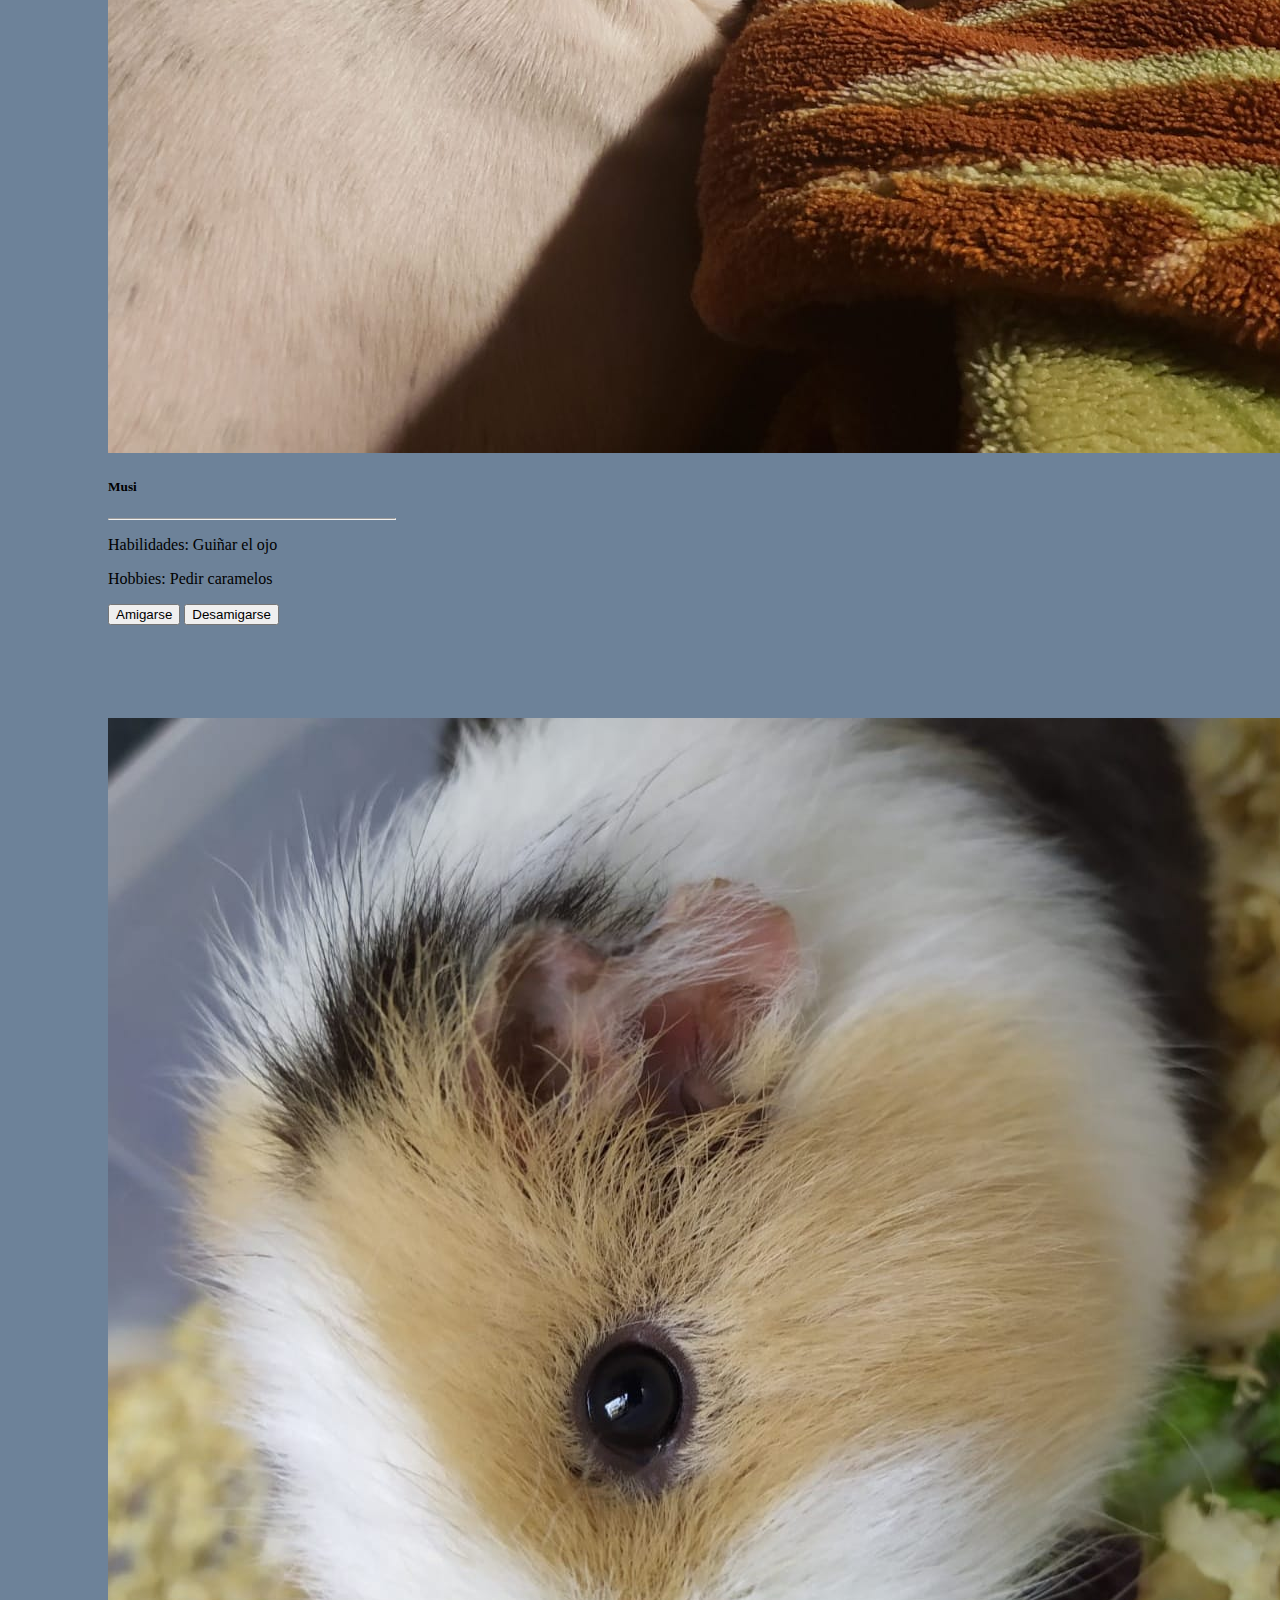
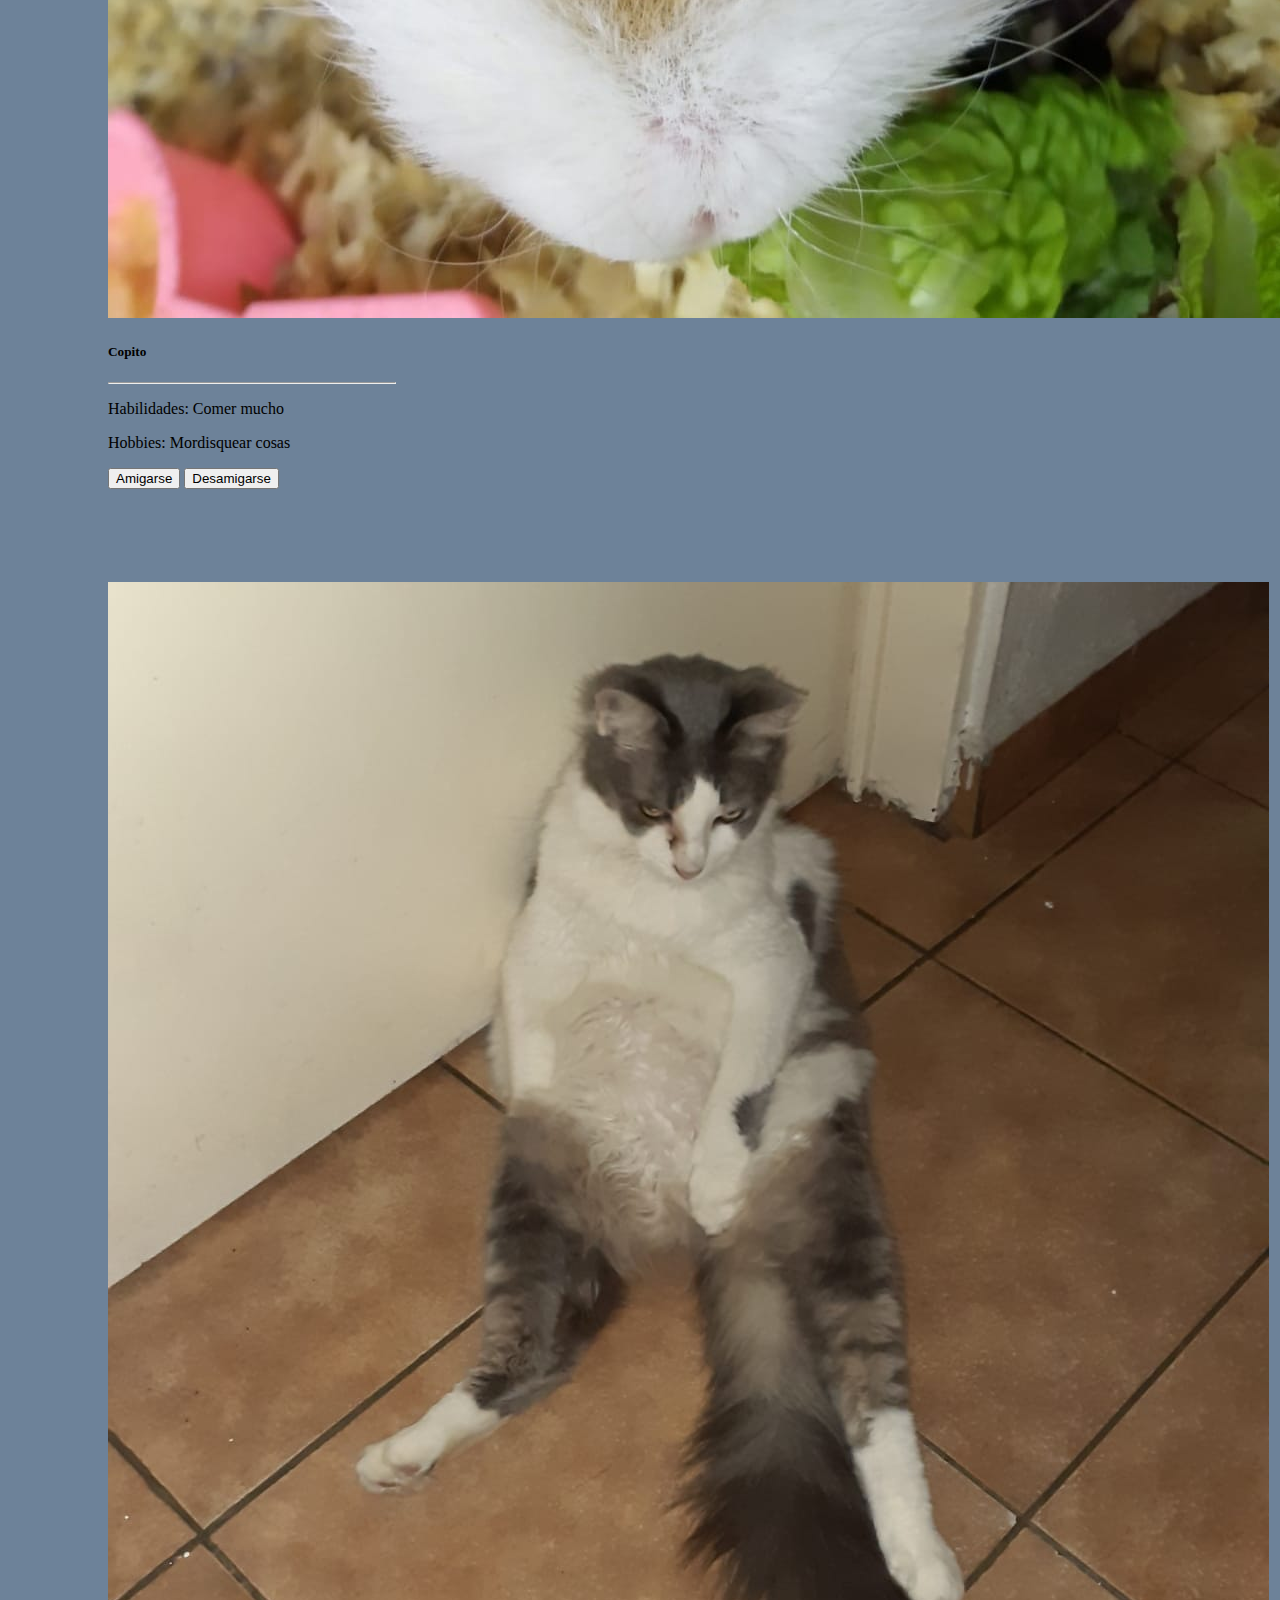
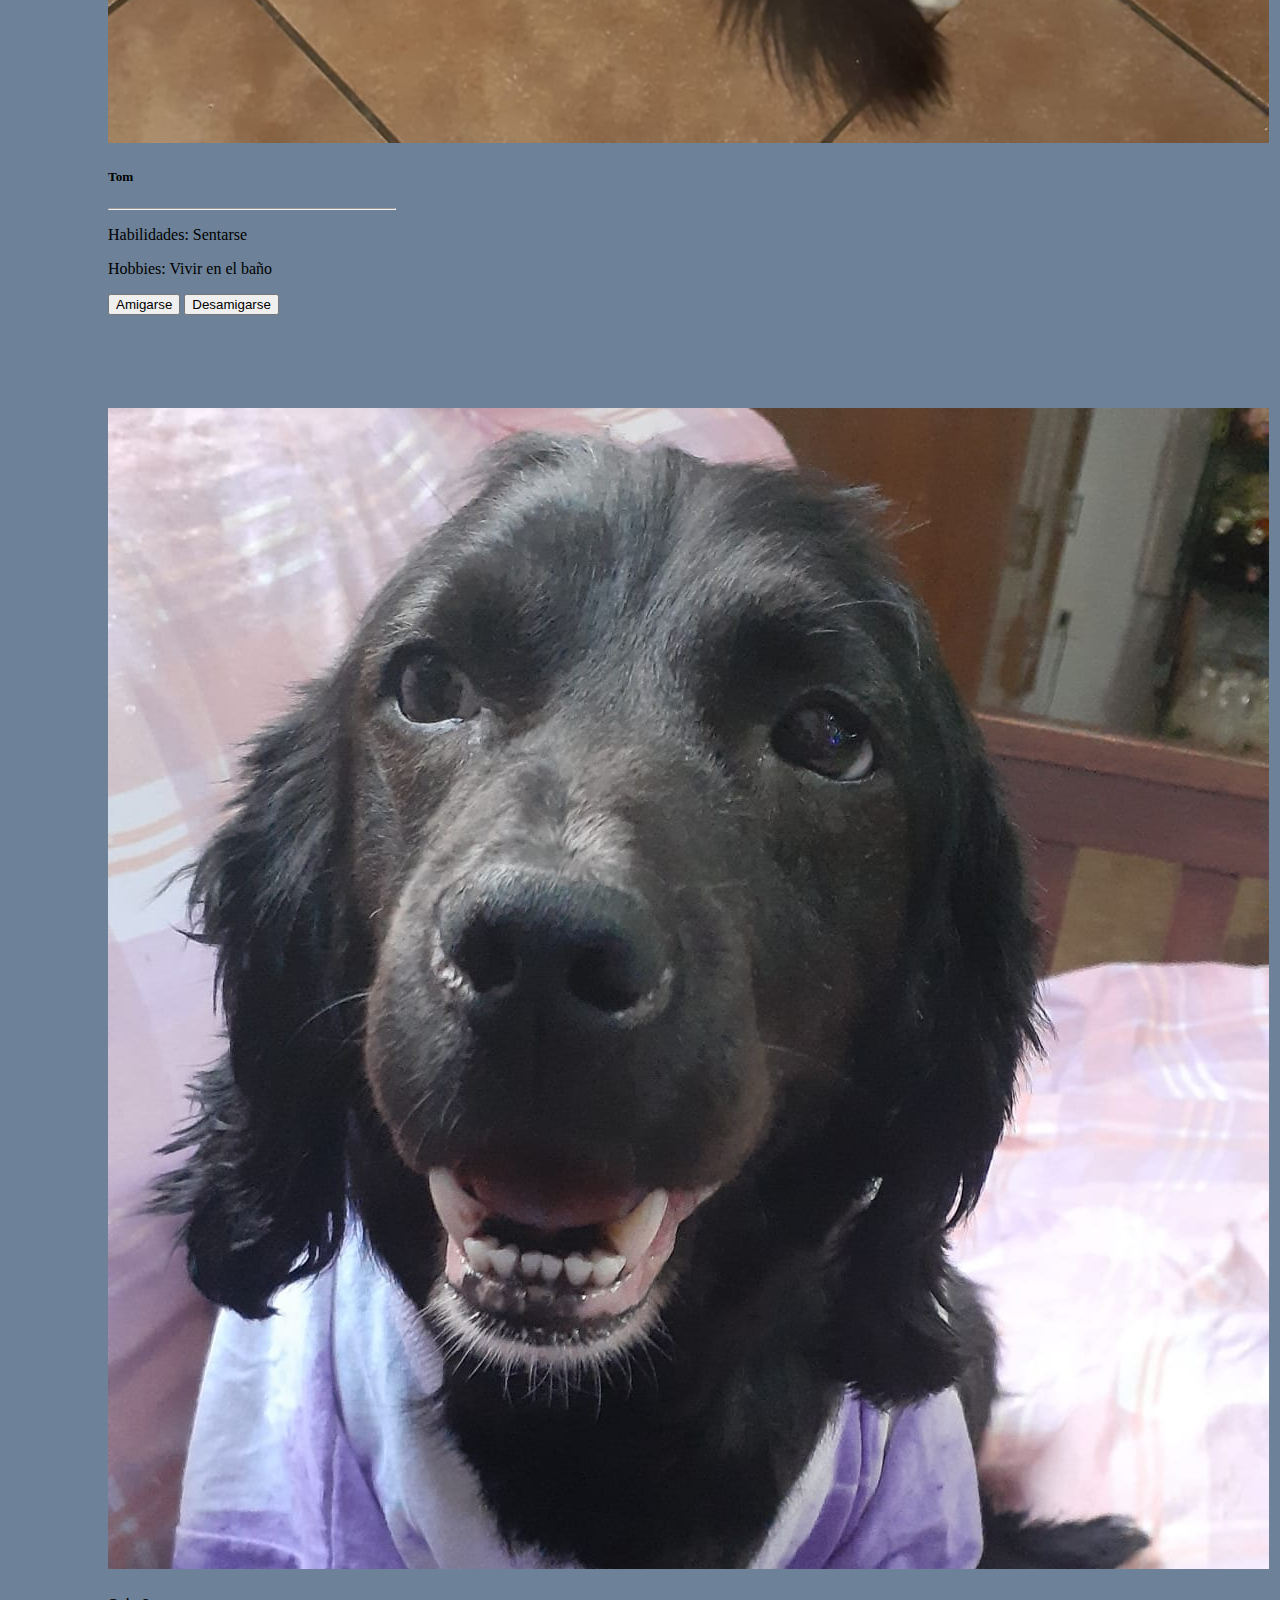
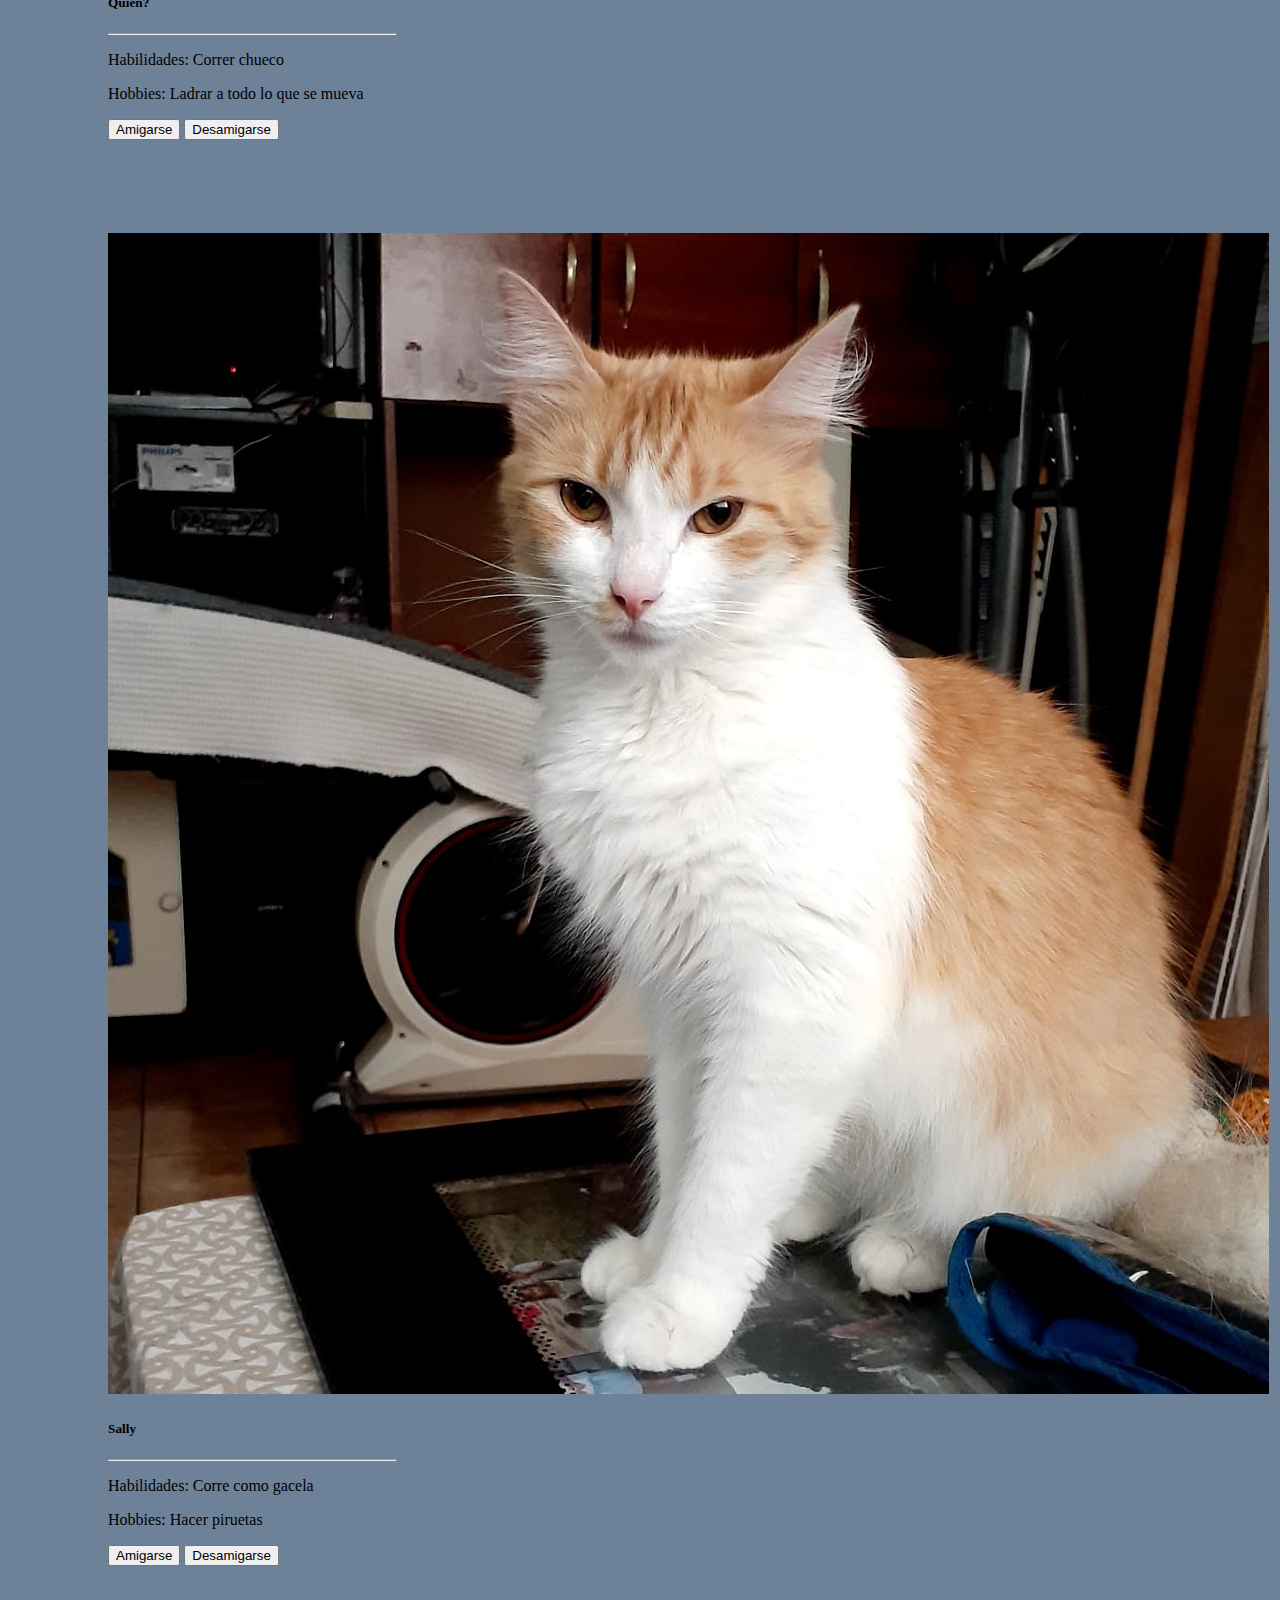
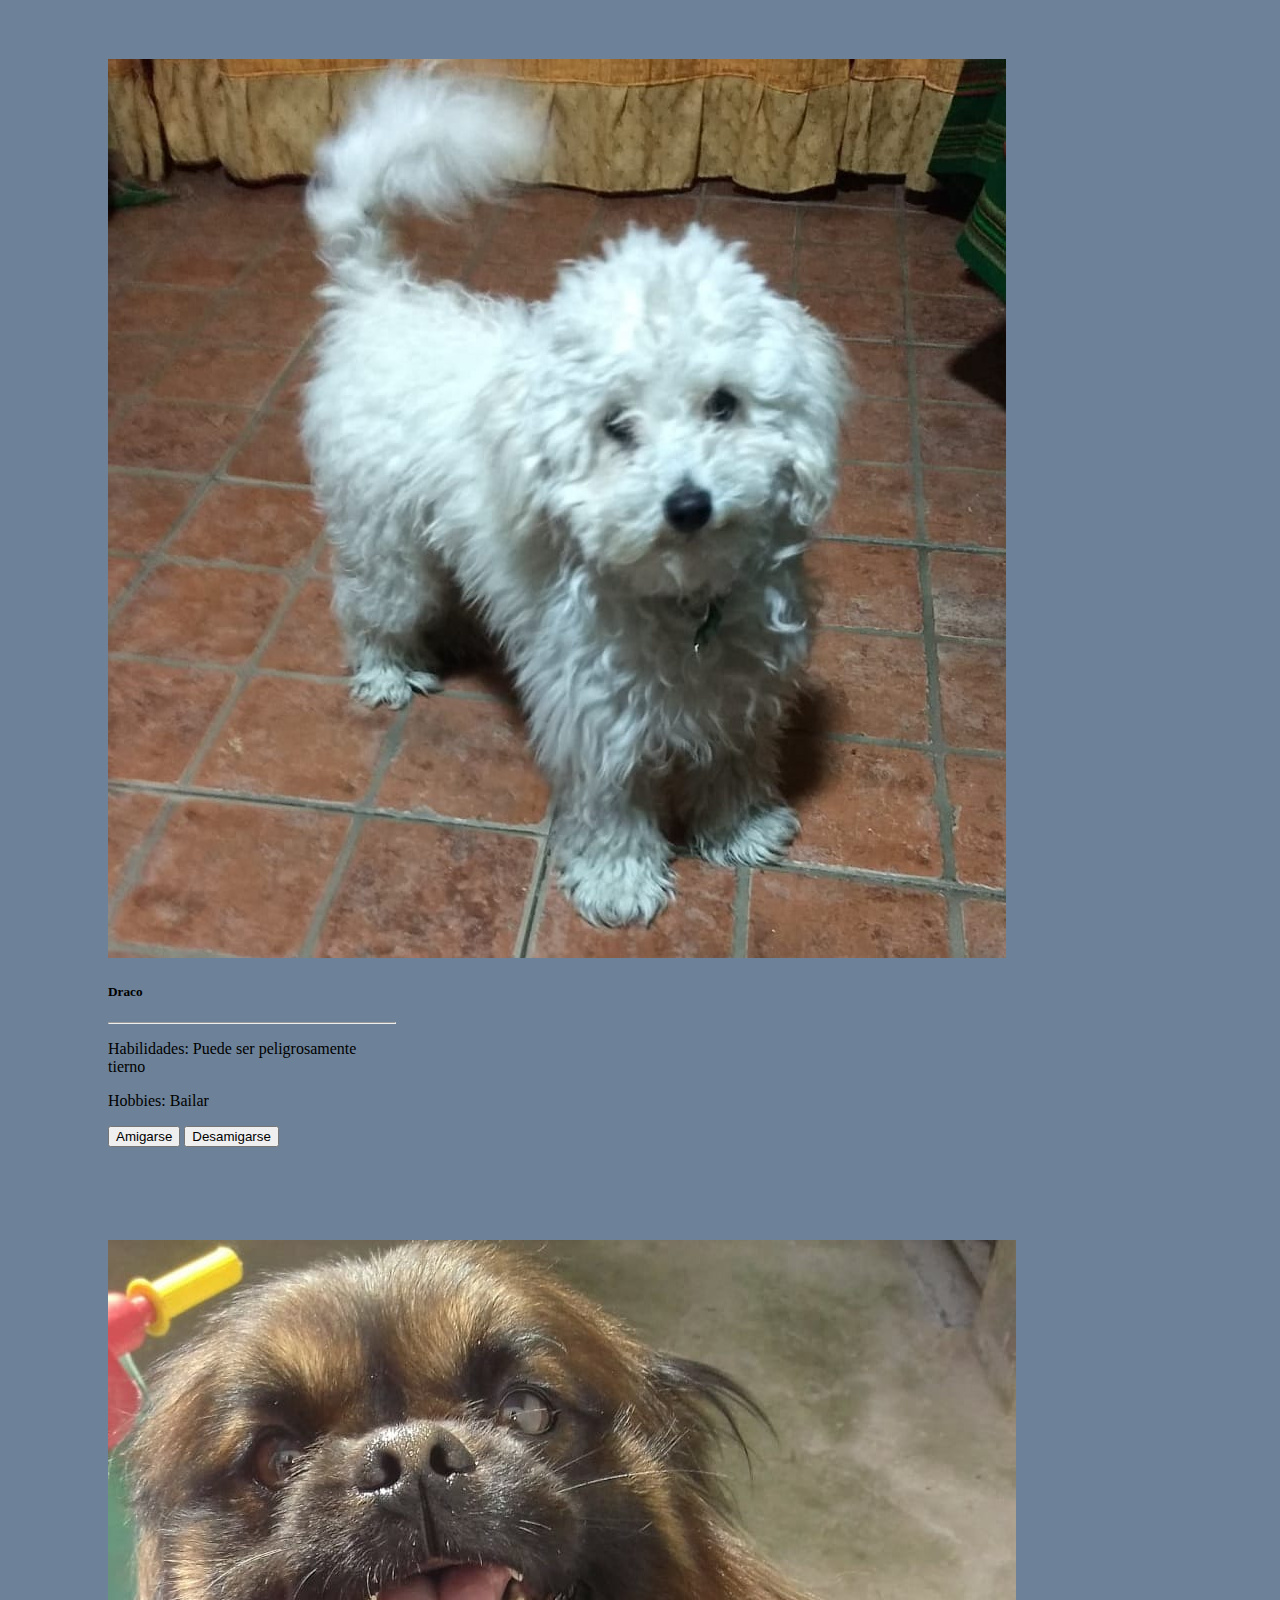
==== commit df115b7f: "Second commit" ====
--- a/index.html
+++ b/index.html
@@ -7,72 +7,98 @@
   <title>PetsFace</title>
   <!-- <link rel="stylesheet" href="css\milligram.css"> -->
   <!-- Bootstrap -->
-  <link rel="stylesheet" href="https://stackpath.bootstrapcdn.com/bootstrap/4.1.3/css/bootstrap.min.css" integrity="sha384-MCw98/SFnGE8fJT3GXwEOngsV7Zt27NXFoaoApmYm81iuXoPkFOJwJ8ERdknLPMO" crossorigin="anonymous">
+  <link rel="stylesheet" href="https://stackpath.bootstrapcdn.com/bootstrap/4.1.3/css/bootstrap.min.css"
+    integrity="sha384-MCw98/SFnGE8fJT3GXwEOngsV7Zt27NXFoaoApmYm81iuXoPkFOJwJ8ERdknLPMO" crossorigin="anonymous">
   <!-- Stylesheets -->
-	<link rel="stylesheet" href="./css/estilos.css">
+  <link rel="stylesheet" href="./css/estilos.css">
   <!-- Font Awesome -->
-  <link rel="stylesheet" href="https://use.fontawesome.com/releases/v5.15.3/css/all.css" integrity="sha384-SZXxX4whJ79/gErwcOYf+zWLeJdY/qpuqC4cAa9rOGUstPomtqpuNWT9wdPEn2fk" crossorigin="anonymous">  
+  <link rel="stylesheet" href="https://use.fontawesome.com/releases/v5.15.3/css/all.css"
+    integrity="sha384-SZXxX4whJ79/gErwcOYf+zWLeJdY/qpuqC4cAa9rOGUstPomtqpuNWT9wdPEn2fk" crossorigin="anonymous">
 </head>
 
 <body>
-  
-  <header>
-    <!-- NAVBAR  -->
+
+  <!-- NAVBAR  -->
+
+  <header class="sticky-top">
+    <nav class="navbar  navbar-expand-lg navbar-light " style="background-color:#D5BFBF">
+      <a class="navbar-brand" href="index.html">
+        <h1>Pets Face</h1>
+        <button class="navbar-toggler" type="button" data-toggle="collapse" data-target="#navbarNavAltMarkup"
+          aria-controls="navbarNavAltMarkup" aria-expanded="false" aria-label="Toggle navigation">
+          <span class="navbar-toggler-icon"></span>
+        </button>
+        <div class="collapse navbar-collapse" id="navbarNavAltMarkup">
+          <div class="navbar-nav">
+            <a class="nav-item nav-link" href="#/home" id="seccion-clasicos">home</a>
+          </div>
+          <div class="container" id="contenedor-boton">
+            <button type="button" class="btn btn-danger" id="boton-Favoritos" data-toggle="modal"
+              data-target="#modalFavoritos">Pets Friends</button>
+          </div>
+        </div>
+    </nav>
+  </header>
+
+  <!-- MODAL LISTA AMIGXS  -->
+
+  <div id="modal-listaAmigos">
+  </div>
 
 
   <!-- SLIDE DE FOTOS -->
-</div>
-<!-- carousel foto 1 -->
-    <div id="carouselExampleControls" class="carousel slide" data-ride="carousel">
-  <div class="carousel-inner">
-    <div class="carousel-item active">
-      <img class="d-block w-100" src="./imgs/gato_banner1.jpg" alt="First slide">
-      <div class="carousel-caption d-none d-md-block">
-        <h5 id="titulo-pagina">Pets Face</h5>
-        <p class="banner">Mascotas que buscan amigos.</p>
+
+  </div>
+  <!-- carousel foto 1 -->
+  <div id="carouselExampleControls" class="carousel slide" data-ride="carousel">
+    <div class="carousel-inner">
+      <div class="carousel-item active">
+        <img class="d-block w-100" src="./imgs/gato_banner1.jpg" alt="First slide">
+        <div class="carousel-caption d-none d-md-block">
+          <h5 id="titulo-pagina">Pets Face</h5>
+          <p class="banner">Mascotas que buscan amigos.</p>
+        </div>
+      </div>
+      <!-- carousel foto 2 -->
+      <div class="carousel-item">
+        <img class="d-block w-100" src="./imgs/perro_banner1.jpg" alt="Second slide">
+        <div class="carousel-caption d-none d-md-block">
+          <h5 id="titulo-pagina"></h5>
+          <p class="banner">"Tenia depresión."</p>
+        </div>
+      </div>
+      <!-- carousel foto 3 -->
+      <div class="carousel-item">
+        <img class="d-block w-100" src="./imgs/cobayo_banner1.jpg" alt="Third slide">
+        <div class="carousel-caption d-none d-md-block">
+          <h5 id="titulo-pagina"></h5>
+          <p class="banner">"Pero ahora soy feliz."</p>
+        </div>
       </div>
     </div>
-    <!-- carousel foto 2 -->
-    <div class="carousel-item">
-      <img class="d-block w-100" src="./imgs/perro_banner1.jpg" alt="Second slide">
-      <div class="carousel-caption d-none d-md-block">
-        <h5 id="titulo-pagina"></h5>
-        <p class="banner">"Tenia depresion."</p>
-      </div>
-    </div>
-    <!-- carousel foto 3 -->
-    <div class="carousel-item">
-      <img class="d-block w-100" src="./imgs/cobayo_banner1.jpg" alt="Third slide">
-      <div class="carousel-caption d-none d-md-block">
-        <h5 id="titulo-pagina"></h5>
-        <p class="banner">"Pero ahora soy feliz."</p>
-      </div>
-    </div>
+    <a class="carousel-control-prev" href="#carouselExampleControls" role="button" data-slide="prev">
+      <span class="carousel-control-prev-icon" aria-hidden="true"></span>
+      <span class="sr-only">Previous</span>
+    </a>
+    <a class="carousel-control-next" href="#carouselExampleControls" role="button" data-slide="next">
+      <span class="carousel-control-next-icon" aria-hidden="true"></span>
+      <span class="sr-only">Next</span>
+    </a>
   </div>
-  <a class="carousel-control-prev" href="#carouselExampleControls" role="button" data-slide="prev">
-    <span class="carousel-control-prev-icon" aria-hidden="true"></span>
-    <span class="sr-only">Previous</span>
-  </a>
-  <a class="carousel-control-next" href="#carouselExampleControls" role="button" data-slide="next">
-    <span class="carousel-control-next-icon" aria-hidden="true"></span>
-    <span class="sr-only">Next</span>
-  </a>
-</div>
-  </header>
 
 
-<!-- SECCION AMIGOS -->
+  <!-- SECCION AMIGOS -->
 
-  <main> 
+  <main>
     <div class="container">
       <div id="notificacion"></div>
-    </div> 
+    </div>
     <div class="row" id="contenidoGenerado">
     </div>
   </main>
 
 
-<!-- FOOTER  -->
+  <!-- FOOTER  -->
 
   <footer class="white-section" id="footer">
     <div class="container-fluid">
@@ -80,20 +106,32 @@
       <i class="social-icon fab fa-twitter"></i>
       <i class="social-icon fab fa-instagram"></i>
       <i class="social-icon fas fa-envelope"></i>
-      <p>PetsFace by Flor, Alicia, Jannet, Mara, Romina, Flor V. y Johana</p> <hr>
+      <p>© Copyright 2021 PetFace by Flor, Alicia, Mara, Jannet, Flor V. y Johana</p>
+      <hr>
       <p>Todos los derechos reservados</p>
     </div>
+    
   </footer>
-
+<div id="adoptar">
+    <p>¿Te gustaría adoptar un animalito sin hogar?</p>
+    <br><br>
+    <button> ¡Adopota acá! </button>
+    </div>
 
   <!-- SCRIPTS JS -->
-	<script src="js\jquery-3.5.1.js"></script> -->
-	<script src="https://code.jquery.com/jquery-3.3.1.slim.min.js" integrity="sha384-q8i/X+965DzO0rT7abK41JStQIAqVgRVzpbzo5smXKp4YfRvH+8abtTE1Pi6jizo" crossorigin="anonymous"></script>
-	<script src="https://cdnjs.cloudflare.com/ajax/libs/popper.js/1.14.3/umd/popper.min.js" integrity="sha384-ZMP7rVo3mIykV+2+9J3UJ46jBk0WLaUAdn689aCwoqbBJiSnjAK/l8WvCWPIPm49" crossorigin="anonymous"></script>
-	<script src="https://stackpath.bootstrapcdn.com/bootstrap/4.1.3/js/bootstrap.min.js" integrity="sha384-ChfqqxuZUCnJSK3+MXmPNIyE6ZbWh2IMqE241rYiqJxyMiZ6OW/JmZQ5stwEULTy" crossorigin="anonymous"></script>
-	<script src="js\data.js"></script>
-	<script src="js\main.js"></script>
-  
+  <script src="js\jquery-3.5.1.js"></script>
+  <script src="https://code.jquery.com/jquery-3.3.1.slim.min.js"
+    integrity="sha384-q8i/X+965DzO0rT7abK41JStQIAqVgRVzpbzo5smXKp4YfRvH+8abtTE1Pi6jizo" crossorigin="anonymous">
+    </script>
+  <script src="https://cdnjs.cloudflare.com/ajax/libs/popper.js/1.14.3/umd/popper.min.js"
+    integrity="sha384-ZMP7rVo3mIykV+2+9J3UJ46jBk0WLaUAdn689aCwoqbBJiSnjAK/l8WvCWPIPm49" crossorigin="anonymous">
+    </script>
+  <script src="https://stackpath.bootstrapcdn.com/bootstrap/4.1.3/js/bootstrap.min.js"
+    integrity="sha384-ChfqqxuZUCnJSK3+MXmPNIyE6ZbWh2IMqE241rYiqJxyMiZ6OW/JmZQ5stwEULTy" crossorigin="anonymous">
+    </script>
+  <script src="js\data.js"></script>
+  <script src="js\main.js"></script>
+
 </body>
 
-</html>+</html>
--- a/css/estilos.css
+++ b/css/estilos.css
@@ -1,9 +1,14 @@
 /* NUESTROS ESTILOS */
+
 body {
-	background-color: #f8edd177 ;
+	background-color: #6D8299;
 }
 
+
 /* seccion navbar */
+
+#contenedor-boton {
+  padding-left: 60%; }
 
 
 
@@ -79,19 +84,30 @@
 }
 
 
-
 /* seccion footer */
 
 #footer {
   text-align: center;
-  padding: 100px; }
+  padding: 100px; 
+  background-color: #316B83;
+}
   #footer .social-icon {
-    margin: 20px 10px; }
+    margin: 20px 10px;
+    color: black;
+ }
   #footer p {
-    color: #8f8f8f; }
+    color: black;  }
 
-/* Fondo del ingreso */
-
+#adoptar {
+	display: flex;
+	justify-content: center;
+	margin: 2% auto;
+	padding: 50px;
+	width: 50%;
+	height: auto;
+	background-color: #D5BFBF;
+	border-radius: 10px; ;
+}
 
 /* Formmulario de ingreso*/
 #form {
@@ -100,23 +116,32 @@
     margin: 5% auto;
     width: 500px;
     height: auto;
-    background-color: #ffe194;
+    background-color: #316B83;
     padding: 35px;
     color: rgba(3, 3, 3, 0.788);
     font-family: 'Alegreya Sans', sans-serif;
     border-radius: 10px;  
-	
+    text-align: center;
+    	
 }
-input, button {
+
+input, .btn-green {
     padding: 15px;
     border-radius: 5px;
     outline: 5px;
-    border: solid 1px #ffb319 ;
+    border: solid 1px #D5BFBF ;
     width: 300px;
     
 }
 
 .btn-green{
-    color: #faedf3;
-    background-color:  #ffb319;
-}+    color: black;
+    background-color:  #D5BFBF;
+}
+
+#titulo {
+    font-family: monospace;
+    color: #D5BFBF;
+}
+
+
